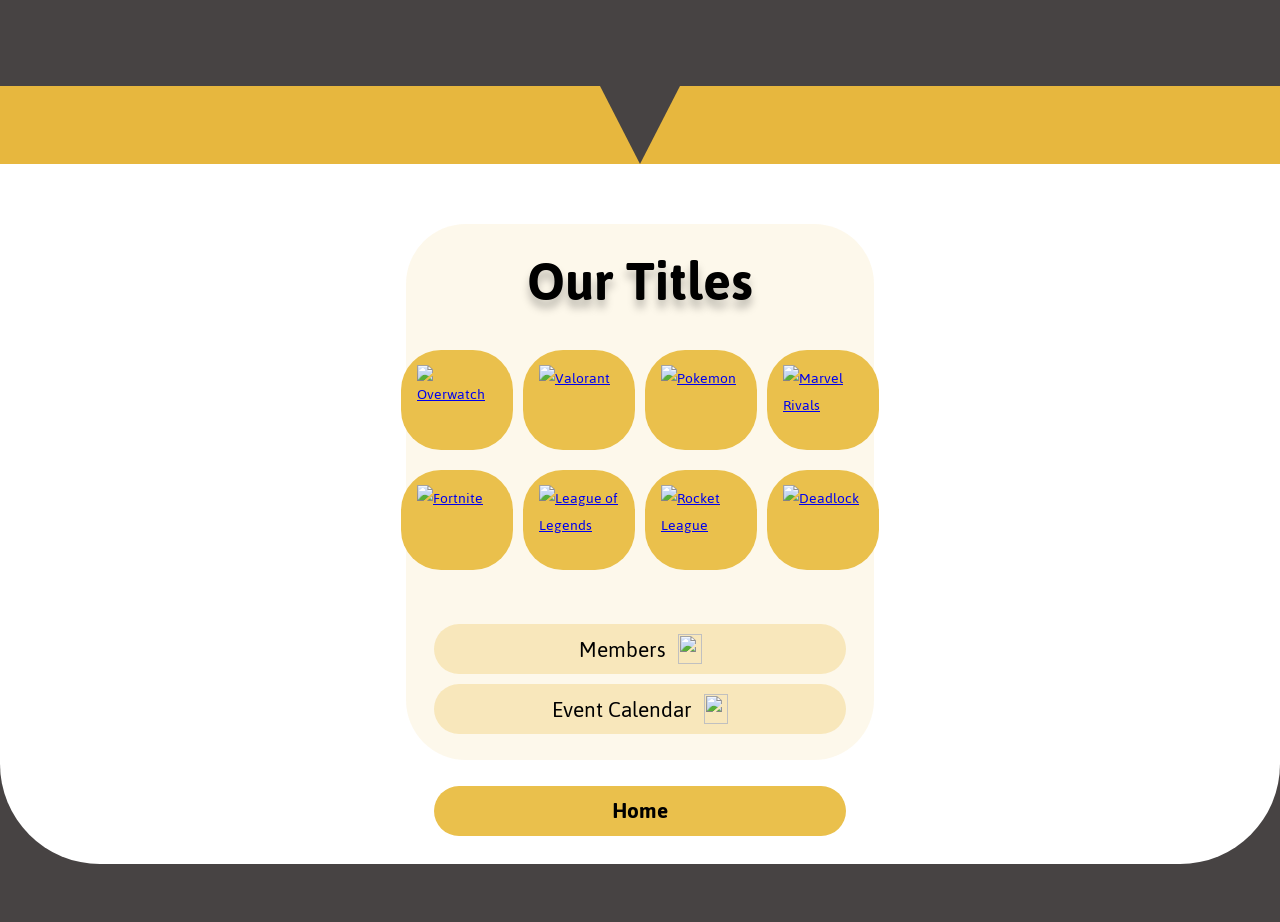
==== games.html @ 884207f9 "created games page" ====
<!DOCTYPE html>
<html lang="en">
<head>
  <meta charset="utf-8">
  <title>Games We Offer | UWM Esports</title>
  <link rel="preconnect" href="https://fonts.googleapis.com">
  <link rel="preconnect" href="https://fonts.gstatic.com" crossorigin>
  <link href="https://fonts.googleapis.com/css2?family=Jaldi:wght@400;700&display=swap" rel="stylesheet">
  <link rel="stylesheet" href="styles.css">
</head>
<body class="games-page">

  <!-- Gold band with the dark triangle -->
  <header class="band band-top">
    <div class="band-triangle"></div>
  </header>

  <main class="games-panel">

    <article class="games-box">
      <h1 class="games-heading">Our Titles</h1>

      <!-- Row 1 and row 2 of game tiles -->
      <ul class="games-grid">
        <li>
          <a class="game-tile" href="https://overwatch.blizzard.com">
            <img class="game-logo" src="images/overwatch.png" alt="Overwatch">
          </a>
        </li>
        <li>
          <a class="game-tile" href="https://playvalorant.com">
            <img class="game-logo" src="images/valorant.png" alt="Valorant">
          </a>
        </li>
        <li>
          <a class="game-tile" href="https://www.pokemon.com">
            <img class="game-logo" src="images/pokemon.png" alt="Pokemon">
          </a>
        </li>
        <li>
          <a class="game-tile" href="https://www.marvelrivals.com">
            <img class="game-logo" src="images/marvel-rivals.png" alt="Marvel Rivals">
          </a>
        </li>
        <li>
          <a class="game-tile" href="https://www.fortnite.com">
            <img class="game-logo" src="images/fortnite.png" alt="Fortnite">
          </a>
        </li>
        <li>
          <a class="game-tile" href="https://www.leagueoflegends.com">
            <img class="game-logo" src="images/league-of-legends.png" alt="League of Legends">
          </a>
        </li>
        <li>
          <a class="game-tile" href="https://www.rocketleague.com">
            <img class="game-logo" src="images/rocket-league.png" alt="Rocket League">
          </a>
        </li>
        <li>
          <a class="game-tile" href="https://www.playdeadlock.com">
            <img class="game-logo" src="images/deadlock.png" alt="Deadlock">
          </a>
        </li>
      </ul>

      <!-- Links to the other pages -->
      <ul class="games-links">
        <li>
          <a class="games-link" href="members.html">
            Members
            <img class="games-arrow" src="images/arrow.svg" alt="">
          </a>
        </li>
        <li>
          <a class="games-link" href="calendar.html">
            Event Calendar
            <img class="games-arrow" src="images/arrow.svg" alt="">
          </a>
        </li>
      </ul>
    </article>

    <a class="home-button" href="index.html">Home</a>

  </main>

</body>
</html>
---- styles.css ----
/* ---------- COLORS (from the Figma file) ---------- */
:root {
  --dusty-black: #474343;
  --gold: #E7B73E;
  --light-gold: #EAC04C;
  --white: #FFFFFF;
  --black: #000000;
}

/* ---------- PAGE ---------- */
body {
  margin: 0;
  font-family: "Jaldi", sans-serif;
  background-color: var(--white);
  color: var(--black);
}

/* ---------- HEADER ---------- */
.header {
  display: flex;
  flex-direction: column;
  align-items: center;
}

/* The wide photo across the top, with a gold line under it */
.banner-photo {
  width: 100%;
  height: 200px;
  object-fit: cover;
  border-bottom: 6px solid var(--light-gold);
}

.site-title {
  margin: 30px 0 0 0;
  padding-bottom: 10px;
  width: 600px;
  text-align: center;
  font-size: 72px;
  font-weight: 700;
  border-bottom: 6px solid var(--light-gold);
}

/* ---------- MAIN ---------- */
.main {
  display: flex;
  justify-content: center;
  padding: 30px 0;
}

.home {
  display: flex;
  flex-direction: column;
  align-items: center;
  width: 700px;
}

/* ---------- WELCOME ---------- */
.welcome {
  display: flex;
  flex-direction: column;
  align-items: center;
  margin-bottom: 40px;
}

/* The photo has a see-through gold tint in Figma.
   Add it to the image itself when you export it. */
.players-photo {
  width: 400px;
  height: 205px;
  object-fit: cover;
  margin-bottom: 20px;
}

.welcome-text {
  margin: 0;
  font-size: 24px;
  line-height: 30px;
  text-align: center;
}

/* ---------- MENU ---------- */
.menu {
  width: 100%;
  padding: 50px 0;
  background-color: var(--dusty-black);
  border-radius: 50px;
}

.menu-list {
  display: flex;
  flex-direction: column;
  align-items: center;
  gap: 20px;
  margin: 0;
  padding: 0;
  list-style: none;
}

.menu-button {
  display: block;
  width: 400px;
  padding: 10px 0;
  background-color: var(--gold);
  border-radius: 100px;
  color: var(--white);
  font-size: 24px;
  font-weight: 700;
  text-align: center;
  text-decoration: none;
  transition: transform 0.2s, background-color 0.2s;
}

/* Hover: the button turns white-gold, text turns dark, and it grows a little */
.menu-button:hover {
  background-color: var(--white);
  color: var(--dusty-black);
  transform: scale(1.05);
}

/* ---------- FOOTER ---------- */
.footer {
  display: flex;
  justify-content: center;
  align-items: flex-end;
  height: 80px;
  background-color: var(--gold);
}

/* A triangle made with borders: the two side borders are see-through,
   and the bottom border is the white triangle itself. */
.triangle {
  width: 0;
  height: 0;
  border-left: 45px solid transparent;
  border-right: 45px solid transparent;
  border-bottom: 70px solid var(--white);
}

/* ---------- ABOUT PAGE COLORS ---------- */
:root {
  --pale-gold: rgba(234, 192, 76, 0.3);
  --card-gold: rgba(231, 183, 62, 0.6);
}

/* ---------- ABOUT PAGE: BACKGROUND ---------- */
/* The About page sits on the dark color instead of white */
.about-page {
  background-color: var(--dusty-black);
}

/* ---------- ABOUT PAGE: GOLD BANDS ---------- */
/* A gold stripe with a dark triangle pointing down into it */
.band {
  display: flex;
  justify-content: center;
  align-items: flex-start;
  height: 78px;
  background-color: var(--gold);
}

/* The dark space above each band */
.band-top {
  margin-top: 86px;
}

.band-middle {
  margin-top: 98px;
}

/* A triangle made with borders: the two side borders are see-through,
   and the top border is the dark triangle itself. */
.band-triangle {
  width: 0;
  height: 0;
  border-left: 40px solid transparent;
  border-right: 40px solid transparent;
  border-top: 78px solid var(--dusty-black);
}

/* ---------- ABOUT PAGE: HEADINGS AND TEXT ---------- */
.about-heading {
  margin: 0 0 12px 0;
  font-size: 72px;
  font-weight: 700;
  line-height: 64px;
  text-align: center;
  text-shadow: 0 8px 8px rgba(0, 0, 0, 0.25);
}

.about-text {
  margin: 0;
  font-size: 24px;
  line-height: 24px;
  text-align: center;
}

/* ---------- ABOUT PAGE: WHITE MISSION PANEL ---------- */
.mission-panel {
  display: flex;
  flex-direction: column;
  align-items: center;
  padding: 24px 0 60px 0;
  background-color: var(--white);
  border-radius: 0 0 100px 100px;
}

.mission-section {
  width: 450px;
  margin-bottom: 40px;
}

/* The gold line runs across the page with the photo sitting on top of it */
.photo-row {
  display: flex;
  align-items: center;
  width: 494px;
}

.photo-line {
  flex: 1;
  height: 8px;
  background-color: var(--light-gold);
}

.photo {
  width: 208px;
  height: 138px;
  object-fit: cover;
}

/* ---------- ABOUT PAGE: CREAM PANEL WITH CARDS ---------- */
.about-panel {
  display: flex;
  justify-content: center;
  padding: 32px 0 82px 0;
  margin-bottom: 80px;
  background-color: var(--white);
}

.about-box {
  display: flex;
  flex-direction: column;
  align-items: center;
  gap: 20px;
  width: 492px;
  padding: 14px 0 82px 0;
  background-color: var(--pale-gold);
  border-radius: 40px;
}

.about-card {
  width: 468px;
  padding: 8px 18px 30px 18px;
  box-sizing: border-box;
  background-color: var(--card-gold);
  border-radius: 60px;
}

/* ---------- ABOUT PAGE: HOME BUTTON ---------- */
.home-button {
  display: block;
  width: 412px;
  margin-top: 26px;
  padding: 8px 0;
  background-color: var(--light-gold);
  border-radius: 100px;
  color: var(--black);
  font-size: 24px;
  font-weight: 700;
  line-height: 34px;
  text-align: center;
  text-decoration: none;
  transition: transform 0.2s, background-color 0.2s;
}

/* Same hover as the Home menu buttons */
.home-button:hover {
  background-color: var(--white);
  color: var(--dusty-black);
  transform: scale(1.05);
}



/* ---------- COLORS (from the Figma file) ---------- */
:root {
  --dusty-black: #474343;
  --gold: #E7B73E;
  --light-gold: #EAC04C;
  --white: #FFFFFF;
  --black: #000000;
}

/* ---------- PAGE ---------- */
body {
  margin: 0;
  font-family: "Jaldi", sans-serif;
  background-color: var(--white);
  color: var(--black);
}

/* ---------- HEADER ---------- */
.header {
  display: flex;
  flex-direction: column;
  align-items: center;
}

/* The wide photo across the top, with a gold line under it */
.banner-photo {
  width: 100%;
  height: 200px;
  object-fit: cover;
  border-bottom: 6px solid var(--light-gold);
}

.site-title {
  margin: 30px 0 0 0;
  padding-bottom: 10px;
  width: 600px;
  text-align: center;
  font-size: 72px;
  font-weight: 700;
  border-bottom: 6px solid var(--light-gold);
}

/* ---------- MAIN ---------- */
.main {
  display: flex;
  justify-content: center;
  padding: 30px 0;
}

.home {
  display: flex;
  flex-direction: column;
  align-items: center;
  width: 700px;
}

/* ---------- WELCOME ---------- */
.welcome {
  display: flex;
  flex-direction: column;
  align-items: center;
  margin-bottom: 40px;
}

/* The photo has a see-through gold tint in Figma.
   Add it to the image itself when you export it. */
.players-photo {
  width: 400px;
  height: 205px;
  object-fit: cover;
  margin-bottom: 20px;
}

.welcome-text {
  margin: 0;
  font-size: 24px;
  line-height: 30px;
  text-align: center;
}

/* ---------- MENU ---------- */
.menu {
  width: 100%;
  padding: 50px 0;
  background-color: var(--dusty-black);
  border-radius: 50px;
}

.menu-list {
  display: flex;
  flex-direction: column;
  align-items: center;
  gap: 20px;
  margin: 0;
  padding: 0;
  list-style: none;
}

.menu-button {
  display: block;
  width: 400px;
  padding: 10px 0;
  background-color: var(--gold);
  border-radius: 100px;
  color: var(--white);
  font-size: 24px;
  font-weight: 700;
  text-align: center;
  text-decoration: none;
  transition: transform 0.2s, background-color 0.2s;
}

/* Hover: the button turns white-gold, text turns dark, and it grows a little */
.menu-button:hover {
  background-color: var(--white);
  color: var(--dusty-black);
  transform: scale(1.05);
}

/* ---------- FOOTER ---------- */
.footer {
  display: flex;
  justify-content: center;
  align-items: flex-end;
  height: 80px;
  background-color: var(--gold);
}

/* A triangle made with borders: the two side borders are see-through,
   and the bottom border is the white triangle itself. */
.triangle {
  width: 0;
  height: 0;
  border-left: 45px solid transparent;
  border-right: 45px solid transparent;
  border-bottom: 70px solid var(--white);
}

/* ---------- ABOUT PAGE COLORS ---------- */
:root {
  --pale-gold: rgba(234, 192, 76, 0.3);
  --card-gold: rgba(231, 183, 62, 0.6);
}

/* ---------- ABOUT PAGE: BACKGROUND ---------- */
/* The About page sits on the dark color instead of white */
.about-page {
  background-color: var(--dusty-black);
}

/* ---------- ABOUT PAGE: GOLD BANDS ---------- */
/* A gold stripe with a dark triangle pointing down into it */
.band {
  display: flex;
  justify-content: center;
  align-items: flex-start;
  height: 78px;
  background-color: var(--gold);
}

/* The dark space above each band */
.band-top {
  margin-top: 86px;
}

.band-middle {
  margin-top: 98px;
}

/* A triangle made with borders: the two side borders are see-through,
   and the top border is the dark triangle itself. */
.band-triangle {
  width: 0;
  height: 0;
  border-left: 40px solid transparent;
  border-right: 40px solid transparent;
  border-top: 78px solid var(--dusty-black);
}

/* ---------- ABOUT PAGE: HEADINGS AND TEXT ---------- */
.about-heading {
  margin: 0 0 12px 0;
  font-size: 72px;
  font-weight: 700;
  line-height: 64px;
  text-align: center;
  text-shadow: 0 8px 8px rgba(0, 0, 0, 0.25);
}

.about-text {
  margin: 0;
  font-size: 24px;
  line-height: 24px;
  text-align: center;
}

/* ---------- ABOUT PAGE: WHITE MISSION PANEL ---------- */
.mission-panel {
  display: flex;
  flex-direction: column;
  align-items: center;
  padding: 24px 0 60px 0;
  background-color: var(--white);
  border-radius: 0 0 100px 100px;
}

.mission-section {
  width: 450px;
  margin-bottom: 40px;
}

/* The gold line runs across the page with the photo sitting on top of it */
.photo-row {
  display: flex;
  align-items: center;
  width: 494px;
}

.photo-line {
  flex: 1;
  height: 8px;
  background-color: var(--light-gold);
}

.photo {
  width: 208px;
  height: 138px;
  object-fit: cover;
}

/* ---------- ABOUT PAGE: CREAM PANEL WITH CARDS ---------- */
.about-panel {
  display: flex;
  justify-content: center;
  padding: 32px 0 82px 0;
  margin-bottom: 80px;
  background-color: var(--white);
}

.about-box {
  display: flex;
  flex-direction: column;
  align-items: center;
  gap: 20px;
  width: 492px;
  padding: 14px 0 82px 0;
  background-color: var(--pale-gold);
  border-radius: 40px;
}

.about-card {
  width: 468px;
  padding: 8px 18px 30px 18px;
  box-sizing: border-box;
  background-color: var(--card-gold);
  border-radius: 60px;
}

/* ---------- ABOUT PAGE: HOME BUTTON ---------- */
.home-button {
  display: block;
  width: 412px;
  margin-top: 26px;
  padding: 8px 0;
  background-color: var(--light-gold);
  border-radius: 100px;
  color: var(--black);
  font-size: 24px;
  font-weight: 700;
  line-height: 34px;
  text-align: center;
  text-decoration: none;
  transition: transform 0.2s, background-color 0.2s;
}

/* Same hover as the Home menu buttons */
.home-button:hover {
  background-color: var(--white);
  color: var(--dusty-black);
  transform: scale(1.05);
}

/* ============================================================
   GAMES PAGE (Figma frame "Games we Offer")
   The Figma frame was drawn at half size, so every number from
   Figma was doubled to match the Home and About pages.
   The gold band at the top reuses .band, .band-top and
   .band-triangle from the About page section above.
   ============================================================ */

/* ---------- GAMES PAGE: COLORS ---------- */
:root {
  --bright-gold: #FFBE0A;
  --cream-gold: rgba(231, 183, 62, 0.1);
}

/* ---------- GAMES PAGE: BACKGROUND ---------- */
.games-page {
  background-color: var(--dusty-black);
}

/* ---------- GAMES PAGE: WHITE PANEL ---------- */
/* Sits right under the gold band, with rounded bottom corners */
.games-panel {
  display: flex;
  flex-direction: column;
  align-items: center;
  padding: 60px 0 28px 0;
  margin-bottom: 58px;
  background-color: var(--white);
  border-radius: 0 0 100px 100px;
}

/* ---------- GAMES PAGE: CREAM BOX ---------- */
.games-box {
  display: flex;
  flex-direction: column;
  align-items: center;
  width: 468px;
  padding: 18px 0 26px 0;
  background-color: var(--cream-gold);
  border-radius: 60px;
}

.games-heading {
  margin: 0 0 28px 0;
  font-size: 60px;
  font-weight: 700;
  line-height: 80px;
  text-align: center;
  text-shadow: 0 8px 8px rgba(0, 0, 0, 0.25);
}

/* ---------- GAMES PAGE: GAME TILES ---------- */
/* Two rows of four. The row is a little wider than the box, like in Figma. */
.games-grid {
  display: flex;
  flex-wrap: wrap;
  gap: 20px 10px;
  width: 478px;
  margin: 0 0 54px 0;
  padding: 0;
  list-style: none;
}

.game-tile {
  display: flex;
  justify-content: center;
  align-items: center;
  width: 112px;
  height: 100px;
  background-color: var(--light-gold);
  border-radius: 40px;
  transition: transform 0.2s, background-color 0.2s;
}

/* Hover: the tile turns bright gold and grows a little */
.game-tile:hover {
  background-color: var(--bright-gold);
  transform: scale(1.05);
}

/* "contain" keeps each logo from being stretched */
.game-logo {
  width: 80px;
  height: 70px;
  object-fit: contain;
}

/* ---------- GAMES PAGE: MEMBERS / EVENT CALENDAR LINKS ---------- */
.games-links {
  display: flex;
  flex-direction: column;
  gap: 10px;
  margin: 0;
  padding: 0;
  list-style: none;
}

.games-link {
  display: flex;
  justify-content: center;
  align-items: center;
  gap: 12px;
  width: 412px;
  height: 50px;
  background-color: var(--pale-gold);
  border-radius: 100px;
  color: var(--black);
  font-size: 24px;
  text-decoration: none;
  transition: transform 0.2s, background-color 0.2s;
}

/* Same hover as the Home menu buttons */
.games-link:hover {
  background-color: var(--white);
  transform: scale(1.05);
}

.games-arrow {
  width: 24px;
  height: 30px;
}
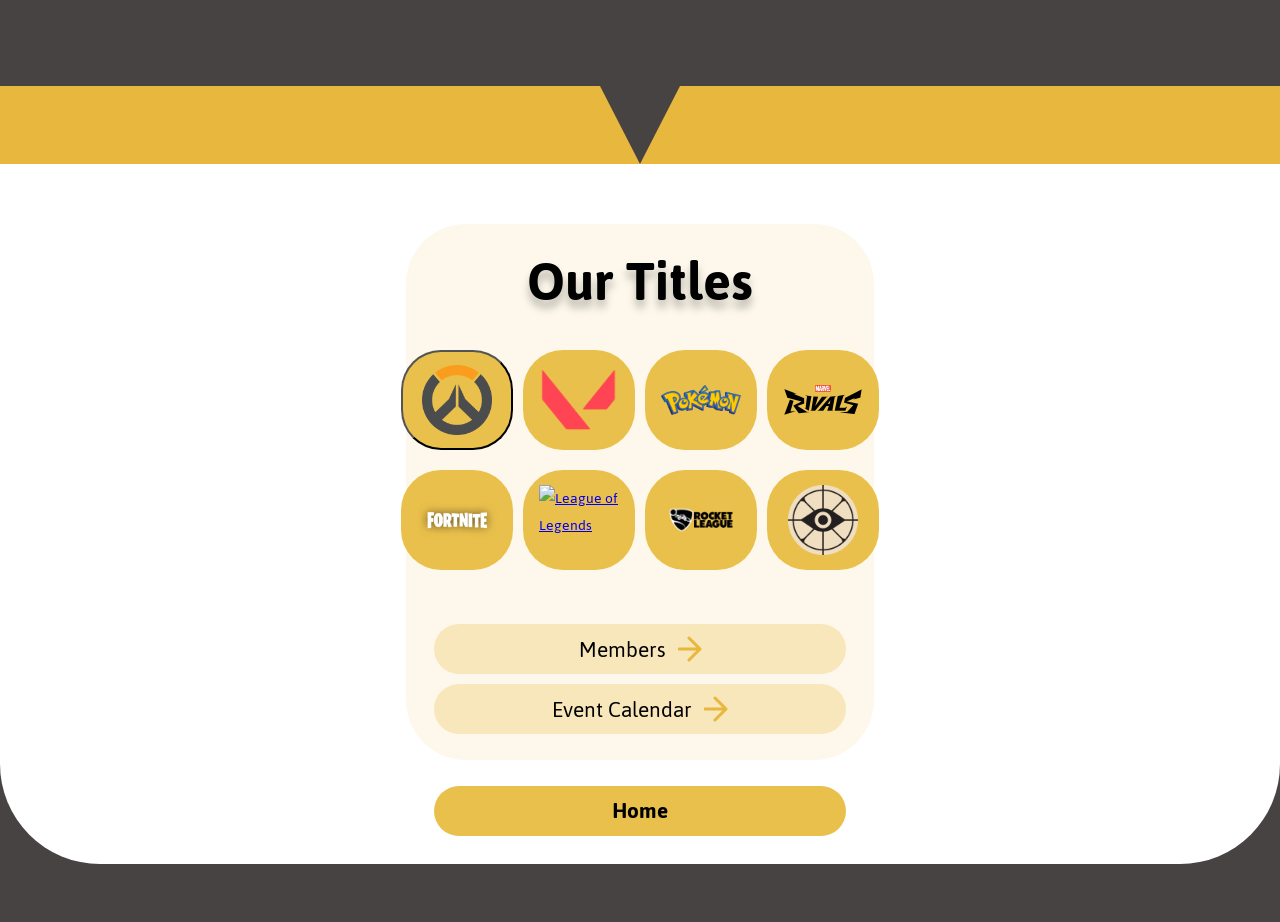
==== commit be164727: "updates" ====
--- a/games.html
+++ b/games.html
@@ -22,11 +22,12 @@
 
       <!-- Row 1 and row 2 of game tiles -->
       <ul class="games-grid">
-        <li>
-          <a class="game-tile" href="https://overwatch.blizzard.com">
+        
+      <li>
+          <button class="game-tile game-button" popovertarget="overwatch-popout">
             <img class="game-logo" src="images/overwatch.png" alt="Overwatch">
-          </a>
-        </li>
+          </button>
+      </li>
         <li>
           <a class="game-tile" href="https://playvalorant.com">
             <img class="game-logo" src="images/valorant.png" alt="Valorant">
--- a/styles.css
+++ b/styles.css
@@ -685,4 +685,1576 @@
 .games-arrow {
   width: 24px;
   height: 30px;
-}+}
+
+/* ============================================================
+   CONTACT PAGE (Figma frame "Contact Us")
+   The Figma frame was drawn at half size, so every number from
+   Figma was doubled. The gold band at the top reuses .band,
+   .band-top and .band-triangle, and the Home button reuses
+   .home-button from the About page section.
+   ============================================================ */
+
+/* ---------- CONTACT PAGE: COLORS ---------- */
+:root {
+  --pale-line: #F1D898;
+}
+
+/* ---------- CONTACT PAGE: BACKGROUND ---------- */
+.contact-page {
+  background-color: var(--dusty-black);
+}
+
+/* ---------- CONTACT PAGE: WHITE PANEL ---------- */
+.contact-panel {
+  display: flex;
+  flex-direction: column;
+  align-items: center;
+  padding: 54px 0 82px 0;
+  background-color: var(--white);
+  border-radius: 0 0 100px 100px;
+}
+
+.contact-heading {
+  margin: 0 0 42px 0;
+  font-size: 60px;
+  font-weight: 700;
+  line-height: 80px;
+  text-align: center;
+  text-shadow: 0 8px 8px rgba(0, 0, 0, 0.25);
+}
+
+/* ---------- CONTACT PAGE: GOLD CARDS ---------- */
+.contact-card {
+  display: flex;
+  flex-direction: column;
+  align-items: center;
+  width: 492px;
+  margin-bottom: 28px;
+  background-color: var(--light-gold);
+  border-radius: 40px;
+}
+
+.streaming-card {
+  padding: 10px 0 14px 0;
+}
+
+.lounge-card {
+  padding: 16px 0;
+}
+
+/* ---------- CONTACT PAGE: STREAMING CARD ---------- */
+.card-title {
+  align-self: flex-start;
+  margin: 8px 0 0 48px;
+  font-size: 24px;
+  font-weight: 700;
+  line-height: 36px;
+}
+
+/* The pale gold stripe under the card title */
+.card-line {
+  width: 446px;
+  height: 20px;
+  margin: 14px 0 18px 0;
+  border: none;
+  background-color: var(--pale-line);
+}
+
+.card-box {
+  display: flex;
+  flex-direction: column;
+  justify-content: center;
+  align-items: center;
+  box-sizing: border-box;
+  width: 454px;
+  height: 182px;
+  padding: 0 33px;
+  background-color: var(--white);
+  border-radius: 40px;
+}
+
+.card-bold {
+  margin: 0 0 10px 0;
+  font-size: 24px;
+  font-weight: 700;
+  line-height: 28px;
+  text-align: center;
+}
+
+.card-small {
+  margin: 0;
+  font-size: 16px;
+  line-height: 20px;
+  text-align: center;
+}
+
+/* ---------- CONTACT PAGE: LOUNGE CARD ---------- */
+.lounge-box {
+  box-sizing: border-box;
+  width: 454px;
+  padding: 12px 10px 34px 24px;
+  background-color: var(--white);
+  border-radius: 40px;
+}
+
+.lounge-info {
+  display: flex;
+  justify-content: space-between;
+}
+
+.lounge-title {
+  margin: 0 0 6px 0;
+  font-size: 24px;
+  font-weight: 700;
+  line-height: 40px;
+}
+
+/* address is italic by default, so turn that off */
+.lounge-address {
+  font-style: normal;
+}
+
+.lounge-detail {
+  margin: 0 0 10px 0;
+  font-size: 16px;
+  line-height: 24px;
+}
+
+/* The two stars sit in the bottom right corner, tilted */
+.stars {
+  display: flex;
+  align-items: flex-end;
+  align-self: flex-end;
+}
+
+.star-big {
+  width: 110px;
+  height: 104px;
+  transform: rotate(17deg);
+}
+
+.star-small {
+  width: 60px;
+  height: 62px;
+  transform: rotate(-20deg);
+}
+
+.lounge-line {
+  width: 428px;
+  height: 20px;
+  margin: 20px 0 18px 0;
+  border: none;
+  background-color: var(--pale-line);
+}
+
+/* ---------- CONTACT PAGE: DIRECTOR ---------- */
+.director {
+  display: flex;
+  align-items: flex-start;
+  gap: 12px;
+}
+
+.director-text {
+  width: 224px;
+}
+
+.director-name {
+  margin: 8px 0 0 0;
+  font-size: 24px;
+  font-weight: 700;
+  line-height: 28px;
+}
+
+.director-contact {
+  margin: 0 0 16px 0;
+  font-size: 16px;
+  line-height: 20px;
+}
+
+.director-bio {
+  width: 202px;
+  margin: 0 0 0 10px;
+  font-size: 16px;
+  line-height: 20px;
+  text-align: center;
+}
+
+/* The gold border makes the photo look like it has a gold frame */
+.director-photo {
+  flex: none;
+  width: 142px;
+  height: 166px;
+  border: 9px solid var(--light-gold);
+  border-radius: 60px;
+  object-fit: cover;
+}
+
+/* ---------- CONTACT PAGE: BOTTOM BAND ---------- */
+.band-bottom {
+  margin-bottom: 40px;
+}
+
+/* ---------- COLORS (from the Figma file) ---------- */
+:root {
+  --dusty-black: #474343;
+  --gold: #E7B73E;
+  --light-gold: #EAC04C;
+  --white: #FFFFFF;
+  --black: #000000;
+}
+
+/* ---------- PAGE ---------- */
+body {
+  margin: 0;
+  font-family: "Jaldi", sans-serif;
+  background-color: var(--white);
+  color: var(--black);
+}
+
+/* ---------- HEADER ---------- */
+.header {
+  display: flex;
+  flex-direction: column;
+  align-items: center;
+}
+
+/* The wide photo across the top, with a gold line under it */
+.banner-photo {
+  width: 100%;
+  height: 200px;
+  object-fit: cover;
+  border-bottom: 6px solid var(--light-gold);
+}
+
+.site-title {
+  margin: 30px 0 0 0;
+  padding-bottom: 10px;
+  width: 600px;
+  text-align: center;
+  font-size: 72px;
+  font-weight: 700;
+  border-bottom: 6px solid var(--light-gold);
+}
+
+/* ---------- MAIN ---------- */
+.main {
+  display: flex;
+  justify-content: center;
+  padding: 30px 0;
+}
+
+.home {
+  display: flex;
+  flex-direction: column;
+  align-items: center;
+  width: 700px;
+}
+
+/* ---------- WELCOME ---------- */
+.welcome {
+  display: flex;
+  flex-direction: column;
+  align-items: center;
+  margin-bottom: 40px;
+}
+
+/* The photo has a see-through gold tint in Figma.
+   Add it to the image itself when you export it. */
+.players-photo {
+  width: 400px;
+  height: 205px;
+  object-fit: cover;
+  margin-bottom: 20px;
+}
+
+.welcome-text {
+  margin: 0;
+  font-size: 24px;
+  line-height: 30px;
+  text-align: center;
+}
+
+/* ---------- MENU ---------- */
+.menu {
+  width: 100%;
+  padding: 50px 0;
+  background-color: var(--dusty-black);
+  border-radius: 50px;
+}
+
+.menu-list {
+  display: flex;
+  flex-direction: column;
+  align-items: center;
+  gap: 20px;
+  margin: 0;
+  padding: 0;
+  list-style: none;
+}
+
+.menu-button {
+  display: block;
+  width: 400px;
+  padding: 10px 0;
+  background-color: var(--gold);
+  border-radius: 100px;
+  color: var(--white);
+  font-size: 24px;
+  font-weight: 700;
+  text-align: center;
+  text-decoration: none;
+  transition: transform 0.2s, background-color 0.2s;
+}
+
+/* Hover: the button turns white-gold, text turns dark, and it grows a little */
+.menu-button:hover {
+  background-color: var(--white);
+  color: var(--dusty-black);
+  transform: scale(1.05);
+}
+
+/* ---------- FOOTER ---------- */
+.footer {
+  display: flex;
+  justify-content: center;
+  align-items: flex-end;
+  height: 80px;
+  background-color: var(--gold);
+}
+
+/* A triangle made with borders: the two side borders are see-through,
+   and the bottom border is the white triangle itself. */
+.triangle {
+  width: 0;
+  height: 0;
+  border-left: 45px solid transparent;
+  border-right: 45px solid transparent;
+  border-bottom: 70px solid var(--white);
+}
+
+/* ---------- ABOUT PAGE COLORS ---------- */
+:root {
+  --pale-gold: rgba(234, 192, 76, 0.3);
+  --card-gold: rgba(231, 183, 62, 0.6);
+}
+
+/* ---------- ABOUT PAGE: BACKGROUND ---------- */
+/* The About page sits on the dark color instead of white */
+.about-page {
+  background-color: var(--dusty-black);
+}
+
+/* ---------- ABOUT PAGE: GOLD BANDS ---------- */
+/* A gold stripe with a dark triangle pointing down into it */
+.band {
+  display: flex;
+  justify-content: center;
+  align-items: flex-start;
+  height: 78px;
+  background-color: var(--gold);
+}
+
+/* The dark space above each band */
+.band-top {
+  margin-top: 86px;
+}
+
+.band-middle {
+  margin-top: 98px;
+}
+
+/* A triangle made with borders: the two side borders are see-through,
+   and the top border is the dark triangle itself. */
+.band-triangle {
+  width: 0;
+  height: 0;
+  border-left: 40px solid transparent;
+  border-right: 40px solid transparent;
+  border-top: 78px solid var(--dusty-black);
+}
+
+/* ---------- ABOUT PAGE: HEADINGS AND TEXT ---------- */
+.about-heading {
+  margin: 0 0 12px 0;
+  font-size: 72px;
+  font-weight: 700;
+  line-height: 64px;
+  text-align: center;
+  text-shadow: 0 8px 8px rgba(0, 0, 0, 0.25);
+}
+
+.about-text {
+  margin: 0;
+  font-size: 24px;
+  line-height: 24px;
+  text-align: center;
+}
+
+/* ---------- ABOUT PAGE: WHITE MISSION PANEL ---------- */
+.mission-panel {
+  display: flex;
+  flex-direction: column;
+  align-items: center;
+  padding: 24px 0 60px 0;
+  background-color: var(--white);
+  border-radius: 0 0 100px 100px;
+}
+
+.mission-section {
+  width: 450px;
+  margin-bottom: 40px;
+}
+
+/* The gold line runs across the page with the photo sitting on top of it */
+.photo-row {
+  display: flex;
+  align-items: center;
+  width: 494px;
+}
+
+.photo-line {
+  flex: 1;
+  height: 8px;
+  background-color: var(--light-gold);
+}
+
+.photo {
+  width: 208px;
+  height: 138px;
+  object-fit: cover;
+}
+
+/* ---------- ABOUT PAGE: CREAM PANEL WITH CARDS ---------- */
+.about-panel {
+  display: flex;
+  justify-content: center;
+  padding: 32px 0 82px 0;
+  margin-bottom: 80px;
+  background-color: var(--white);
+}
+
+.about-box {
+  display: flex;
+  flex-direction: column;
+  align-items: center;
+  gap: 20px;
+  width: 492px;
+  padding: 14px 0 82px 0;
+  background-color: var(--pale-gold);
+  border-radius: 40px;
+}
+
+.about-card {
+  width: 468px;
+  padding: 8px 18px 30px 18px;
+  box-sizing: border-box;
+  background-color: var(--card-gold);
+  border-radius: 60px;
+}
+
+/* ---------- ABOUT PAGE: HOME BUTTON ---------- */
+.home-button {
+  display: block;
+  width: 412px;
+  margin-top: 26px;
+  padding: 8px 0;
+  background-color: var(--light-gold);
+  border-radius: 100px;
+  color: var(--black);
+  font-size: 24px;
+  font-weight: 700;
+  line-height: 34px;
+  text-align: center;
+  text-decoration: none;
+  transition: transform 0.2s, background-color 0.2s;
+}
+
+/* Same hover as the Home menu buttons */
+.home-button:hover {
+  background-color: var(--white);
+  color: var(--dusty-black);
+  transform: scale(1.05);
+}
+
+
+
+/* ---------- COLORS (from the Figma file) ---------- */
+:root {
+  --dusty-black: #474343;
+  --gold: #E7B73E;
+  --light-gold: #EAC04C;
+  --white: #FFFFFF;
+  --black: #000000;
+}
+
+/* ---------- PAGE ---------- */
+body {
+  margin: 0;
+  font-family: "Jaldi", sans-serif;
+  background-color: var(--white);
+  color: var(--black);
+}
+
+/* ---------- HEADER ---------- */
+.header {
+  display: flex;
+  flex-direction: column;
+  align-items: center;
+}
+
+/* The wide photo across the top, with a gold line under it */
+.banner-photo {
+  width: 100%;
+  height: 200px;
+  object-fit: cover;
+  border-bottom: 6px solid var(--light-gold);
+}
+
+.site-title {
+  margin: 30px 0 0 0;
+  padding-bottom: 10px;
+  width: 600px;
+  text-align: center;
+  font-size: 72px;
+  font-weight: 700;
+  border-bottom: 6px solid var(--light-gold);
+}
+
+/* ---------- MAIN ---------- */
+.main {
+  display: flex;
+  justify-content: center;
+  padding: 30px 0;
+}
+
+.home {
+  display: flex;
+  flex-direction: column;
+  align-items: center;
+  width: 700px;
+}
+
+/* ---------- WELCOME ---------- */
+.welcome {
+  display: flex;
+  flex-direction: column;
+  align-items: center;
+  margin-bottom: 40px;
+}
+
+/* The photo has a see-through gold tint in Figma.
+   Add it to the image itself when you export it. */
+.players-photo {
+  width: 400px;
+  height: 205px;
+  object-fit: cover;
+  margin-bottom: 20px;
+}
+
+.welcome-text {
+  margin: 0;
+  font-size: 24px;
+  line-height: 30px;
+  text-align: center;
+}
+
+/* ---------- MENU ---------- */
+.menu {
+  width: 100%;
+  padding: 50px 0;
+  background-color: var(--dusty-black);
+  border-radius: 50px;
+}
+
+.menu-list {
+  display: flex;
+  flex-direction: column;
+  align-items: center;
+  gap: 20px;
+  margin: 0;
+  padding: 0;
+  list-style: none;
+}
+
+.menu-button {
+  display: block;
+  width: 400px;
+  padding: 10px 0;
+  background-color: var(--gold);
+  border-radius: 100px;
+  color: var(--white);
+  font-size: 24px;
+  font-weight: 700;
+  text-align: center;
+  text-decoration: none;
+  transition: transform 0.2s, background-color 0.2s;
+}
+
+/* Hover: the button turns white-gold, text turns dark, and it grows a little */
+.menu-button:hover {
+  background-color: var(--white);
+  color: var(--dusty-black);
+  transform: scale(1.05);
+}
+
+/* ---------- FOOTER ---------- */
+.footer {
+  display: flex;
+  justify-content: center;
+  align-items: flex-end;
+  height: 80px;
+  background-color: var(--gold);
+}
+
+/* A triangle made with borders: the two side borders are see-through,
+   and the bottom border is the white triangle itself. */
+.triangle {
+  width: 0;
+  height: 0;
+  border-left: 45px solid transparent;
+  border-right: 45px solid transparent;
+  border-bottom: 70px solid var(--white);
+}
+
+/* ---------- ABOUT PAGE COLORS ---------- */
+:root {
+  --pale-gold: rgba(234, 192, 76, 0.3);
+  --card-gold: rgba(231, 183, 62, 0.6);
+}
+
+/* ---------- ABOUT PAGE: BACKGROUND ---------- */
+/* The About page sits on the dark color instead of white */
+.about-page {
+  background-color: var(--dusty-black);
+}
+
+/* ---------- ABOUT PAGE: GOLD BANDS ---------- */
+/* A gold stripe with a dark triangle pointing down into it */
+.band {
+  display: flex;
+  justify-content: center;
+  align-items: flex-start;
+  height: 78px;
+  background-color: var(--gold);
+}
+
+/* The dark space above each band */
+.band-top {
+  margin-top: 86px;
+}
+
+.band-middle {
+  margin-top: 98px;
+}
+
+/* A triangle made with borders: the two side borders are see-through,
+   and the top border is the dark triangle itself. */
+.band-triangle {
+  width: 0;
+  height: 0;
+  border-left: 40px solid transparent;
+  border-right: 40px solid transparent;
+  border-top: 78px solid var(--dusty-black);
+}
+
+/* ---------- ABOUT PAGE: HEADINGS AND TEXT ---------- */
+.about-heading {
+  margin: 0 0 12px 0;
+  font-size: 72px;
+  font-weight: 700;
+  line-height: 64px;
+  text-align: center;
+  text-shadow: 0 8px 8px rgba(0, 0, 0, 0.25);
+}
+
+.about-text {
+  margin: 0;
+  font-size: 24px;
+  line-height: 24px;
+  text-align: center;
+}
+
+/* ---------- ABOUT PAGE: WHITE MISSION PANEL ---------- */
+.mission-panel {
+  display: flex;
+  flex-direction: column;
+  align-items: center;
+  padding: 24px 0 60px 0;
+  background-color: var(--white);
+  border-radius: 0 0 100px 100px;
+}
+
+.mission-section {
+  width: 450px;
+  margin-bottom: 40px;
+}
+
+/* The gold line runs across the page with the photo sitting on top of it */
+.photo-row {
+  display: flex;
+  align-items: center;
+  width: 494px;
+}
+
+.photo-line {
+  flex: 1;
+  height: 8px;
+  background-color: var(--light-gold);
+}
+
+.photo {
+  width: 208px;
+  height: 138px;
+  object-fit: cover;
+}
+
+/* ---------- ABOUT PAGE: CREAM PANEL WITH CARDS ---------- */
+.about-panel {
+  display: flex;
+  justify-content: center;
+  padding: 32px 0 82px 0;
+  margin-bottom: 80px;
+  background-color: var(--white);
+}
+
+.about-box {
+  display: flex;
+  flex-direction: column;
+  align-items: center;
+  gap: 20px;
+  width: 492px;
+  padding: 14px 0 82px 0;
+  background-color: var(--pale-gold);
+  border-radius: 40px;
+}
+
+.about-card {
+  width: 468px;
+  padding: 8px 18px 30px 18px;
+  box-sizing: border-box;
+  background-color: var(--card-gold);
+  border-radius: 60px;
+}
+
+/* ---------- ABOUT PAGE: HOME BUTTON ---------- */
+.home-button {
+  display: block;
+  width: 412px;
+  margin-top: 26px;
+  padding: 8px 0;
+  background-color: var(--light-gold);
+  border-radius: 100px;
+  color: var(--black);
+  font-size: 24px;
+  font-weight: 700;
+  line-height: 34px;
+  text-align: center;
+  text-decoration: none;
+  transition: transform 0.2s, background-color 0.2s;
+}
+
+/* Same hover as the Home menu buttons */
+.home-button:hover {
+  background-color: var(--white);
+  color: var(--dusty-black);
+  transform: scale(1.05);
+}
+
+/* ============================================================
+   GAMES PAGE (Figma frame "Games we Offer")
+   The Figma frame was drawn at half size, so every number from
+   Figma was doubled to match the Home and About pages.
+   The gold band at the top reuses .band, .band-top and
+   .band-triangle from the About page section above.
+   ============================================================ */
+
+/* ---------- GAMES PAGE: COLORS ---------- */
+:root {
+  --bright-gold: #FFBE0A;
+  --cream-gold: rgba(231, 183, 62, 0.1);
+}
+
+/* ---------- GAMES PAGE: BACKGROUND ---------- */
+.games-page {
+  background-color: var(--dusty-black);
+}
+
+/* ---------- GAMES PAGE: WHITE PANEL ---------- */
+/* Sits right under the gold band, with rounded bottom corners */
+.games-panel {
+  display: flex;
+  flex-direction: column;
+  align-items: center;
+  padding: 60px 0 28px 0;
+  margin-bottom: 58px;
+  background-color: var(--white);
+  border-radius: 0 0 100px 100px;
+}
+
+/* ---------- GAMES PAGE: CREAM BOX ---------- */
+.games-box {
+  display: flex;
+  flex-direction: column;
+  align-items: center;
+  width: 468px;
+  padding: 18px 0 26px 0;
+  background-color: var(--cream-gold);
+  border-radius: 60px;
+}
+
+.games-heading {
+  margin: 0 0 28px 0;
+  font-size: 60px;
+  font-weight: 700;
+  line-height: 80px;
+  text-align: center;
+  text-shadow: 0 8px 8px rgba(0, 0, 0, 0.25);
+}
+
+/* ---------- GAMES PAGE: GAME TILES ---------- */
+/* Two rows of four. The row is a little wider than the box, like in Figma. */
+.games-grid {
+  display: flex;
+  flex-wrap: wrap;
+  gap: 20px 10px;
+  width: 478px;
+  margin: 0 0 54px 0;
+  padding: 0;
+  list-style: none;
+}
+
+.game-tile {
+  display: flex;
+  justify-content: center;
+  align-items: center;
+  width: 112px;
+  height: 100px;
+  background-color: var(--light-gold);
+  border-radius: 40px;
+  transition: transform 0.2s, background-color 0.2s;
+}
+
+/* Hover: the tile turns bright gold and grows a little */
+.game-tile:hover {
+  background-color: var(--bright-gold);
+  transform: scale(1.05);
+}
+
+/* "contain" keeps each logo from being stretched */
+.game-logo {
+  width: 80px;
+  height: 70px;
+  object-fit: contain;
+}
+
+/* ---------- GAMES PAGE: MEMBERS / EVENT CALENDAR LINKS ---------- */
+.games-links {
+  display: flex;
+  flex-direction: column;
+  gap: 10px;
+  margin: 0;
+  padding: 0;
+  list-style: none;
+}
+
+.games-link {
+  display: flex;
+  justify-content: center;
+  align-items: center;
+  gap: 12px;
+  width: 412px;
+  height: 50px;
+  background-color: var(--pale-gold);
+  border-radius: 100px;
+  color: var(--black);
+  font-size: 24px;
+  text-decoration: none;
+  transition: transform 0.2s, background-color 0.2s;
+}
+
+/* Same hover as the Home menu buttons */
+.games-link:hover {
+  background-color: var(--white);
+  transform: scale(1.05);
+}
+
+.games-arrow {
+  width: 24px;
+  height: 30px;
+}
+
+/* ============================================================
+   EVENT CALENDAR PAGE (Figma frames "EventCalendar" and
+   "EventCalendarPopout")
+   The Figma frames were drawn at half size, so every number from
+   Figma was doubled to match the other pages.
+   The gold band at the top reuses .band, .band-top and
+   .band-triangle. The Home button reuses .home-button.
+   ============================================================ */
+
+/* ---------- CALENDAR PAGE: BACKGROUND ---------- */
+.calendar-page {
+  background-color: var(--dusty-black);
+}
+
+/* ---------- CALENDAR PAGE: WHITE PANEL ---------- */
+/* Sits right under the gold band, with rounded bottom corners */
+.calendar-panel {
+  display: flex;
+  flex-direction: column;
+  align-items: center;
+  padding: 122px 0 34px 0;
+  margin-bottom: 58px;
+  background-color: var(--white);
+  border-radius: 0 0 100px 100px;
+}
+
+/* The thin gold line above the calendar box */
+.calendar-line {
+  width: 364px;
+  height: 6px;
+  margin-bottom: 44px;
+  background-color: var(--light-gold);
+}
+
+/* ---------- CALENDAR PAGE: GOLD BOX ---------- */
+.calendar-box {
+  display: flex;
+  flex-direction: column;
+  align-items: center;
+  width: 468px;
+  padding: 10px 0 40px 0;
+  background-color: var(--card-gold);
+  border-radius: 60px;
+}
+
+.calendar-heading {
+  margin: 0 0 6px 0;
+  font-size: 60px;
+  font-weight: 700;
+  line-height: 80px;
+  text-align: center;
+}
+
+/* ---------- CALENDAR PAGE: THE CALENDAR ---------- */
+.calendar {
+  width: 372px;
+  background-color: var(--white);
+}
+
+/* Row with the two arrow buttons and the month name */
+.calendar-top {
+  display: flex;
+  justify-content: space-between;
+  align-items: center;
+  padding: 4px 26px;
+}
+
+.calendar-month {
+  margin: 0;
+  font-size: 24px;
+  font-weight: 700;
+}
+
+.calendar-arrow {
+  width: 70px;
+  height: 40px;
+  padding: 0;
+  border: none;
+  background-color: var(--light-gold);
+  border-radius: 100px;
+  color: var(--black);
+  font-family: "Jaldi", sans-serif;
+  font-size: 28px;
+  font-weight: 700;
+  cursor: pointer;
+  transition: transform 0.2s, background-color 0.2s;
+}
+
+.calendar-arrow:hover {
+  background-color: var(--bright-gold);
+  transform: scale(1.05);
+}
+
+/* The grid of days. "fixed" makes all 7 columns the same width. */
+.calendar-table {
+  width: 100%;
+  border-collapse: collapse;
+  table-layout: fixed;
+}
+
+.calendar-weekday {
+  padding: 4px 0;
+  border: 1px solid var(--dusty-black);
+  font-size: 12px;
+  font-weight: 400;
+  text-align: center;
+}
+
+.calendar-day {
+  height: 44px;
+  padding: 0;
+  border: 1px solid var(--dusty-black);
+  font-size: 16px;
+  text-align: center;
+  vertical-align: middle;
+}
+
+/* ---------- CALENDAR PAGE: DAYS WITH AN EVENT ---------- */
+/* The gold pill button that opens the pop-out */
+.event-day {
+  width: 40px;
+  height: 32px;
+  padding: 0;
+  border: none;
+  background-color: var(--light-gold);
+  border-radius: 100px;
+  color: var(--black);
+  font-family: "Jaldi", sans-serif;
+  font-size: 16px;
+  font-weight: 700;
+  cursor: pointer;
+  transition: transform 0.2s, background-color 0.2s;
+}
+
+.event-day:hover {
+  background-color: var(--bright-gold);
+  transform: scale(1.05);
+}
+
+/* ---------- CALENDAR PAGE: POP-OUT ---------- */
+/* The browser centers a popover on the screen for us */
+.event-popup {
+  box-sizing: border-box;
+  width: 492px;
+  padding: 14px 16px 16px 16px;
+  border: none;
+  background-color: var(--white);
+  border-radius: 50px;
+  color: var(--black);
+  font-family: "Jaldi", sans-serif;
+}
+
+.popup-date {
+  margin: 0 0 12px 14px;
+  font-size: 24px;
+  font-weight: 700;
+  line-height: 30px;
+}
+
+.popup-box {
+  padding: 24px 20px 30px 20px;
+  background-color: var(--pale-gold);
+  border-radius: 40px;
+}
+
+/* The gold line on the left is a border on each event */
+.popup-event {
+  padding-left: 14px;
+  border-left: 6px solid var(--light-gold);
+}
+
+.popup-title {
+  margin: 0;
+  font-size: 20px;
+  font-weight: 400;
+  line-height: 24px;
+}
+
+.popup-details {
+  margin: 0;
+  font-size: 20px;
+  line-height: 24px;
+}
+
+.popup-note {
+  margin: 8px 0 0 32px;
+  font-size: 16px;
+  font-weight: 700;
+  line-height: 24px;
+}
+
+/* ---------- COLORS (from the Figma file) ---------- */
+:root {
+  --dusty-black: #474343;
+  --gold: #E7B73E;
+  --light-gold: #EAC04C;
+  --white: #FFFFFF;
+  --black: #000000;
+}
+
+/* ---------- PAGE ---------- */
+body {
+  margin: 0;
+  font-family: "Jaldi", sans-serif;
+  background-color: var(--white);
+  color: var(--black);
+}
+
+/* ---------- HEADER ---------- */
+.header {
+  display: flex;
+  flex-direction: column;
+  align-items: center;
+}
+
+/* The wide photo across the top, with a gold line under it */
+.banner-photo {
+  width: 100%;
+  height: 200px;
+  object-fit: cover;
+  border-bottom: 6px solid var(--light-gold);
+}
+
+.site-title {
+  margin: 30px 0 0 0;
+  padding-bottom: 10px;
+  width: 600px;
+  text-align: center;
+  font-size: 72px;
+  font-weight: 700;
+  border-bottom: 6px solid var(--light-gold);
+}
+
+/* ---------- MAIN ---------- */
+.main {
+  display: flex;
+  justify-content: center;
+  padding: 30px 0;
+}
+
+.home {
+  display: flex;
+  flex-direction: column;
+  align-items: center;
+  width: 700px;
+}
+
+/* ---------- WELCOME ---------- */
+.welcome {
+  display: flex;
+  flex-direction: column;
+  align-items: center;
+  margin-bottom: 40px;
+}
+
+/* The photo has a see-through gold tint in Figma.
+   Add it to the image itself when you export it. */
+.players-photo {
+  width: 400px;
+  height: 205px;
+  object-fit: cover;
+  margin-bottom: 20px;
+}
+
+.welcome-text {
+  margin: 0;
+  font-size: 24px;
+  line-height: 30px;
+  text-align: center;
+}
+
+/* ---------- MENU ---------- */
+.menu {
+  width: 100%;
+  padding: 50px 0;
+  background-color: var(--dusty-black);
+  border-radius: 50px;
+}
+
+.menu-list {
+  display: flex;
+  flex-direction: column;
+  align-items: center;
+  gap: 20px;
+  margin: 0;
+  padding: 0;
+  list-style: none;
+}
+
+.menu-button {
+  display: block;
+  width: 400px;
+  padding: 10px 0;
+  background-color: var(--gold);
+  border-radius: 100px;
+  color: var(--white);
+  font-size: 24px;
+  font-weight: 700;
+  text-align: center;
+  text-decoration: none;
+  transition: transform 0.2s, background-color 0.2s;
+}
+
+/* Hover: the button turns white-gold, text turns dark, and it grows a little */
+.menu-button:hover {
+  background-color: var(--white);
+  color: var(--dusty-black);
+  transform: scale(1.05);
+}
+
+/* ---------- FOOTER ---------- */
+.footer {
+  display: flex;
+  justify-content: center;
+  align-items: flex-end;
+  height: 80px;
+  background-color: var(--gold);
+}
+
+/* A triangle made with borders: the two side borders are see-through,
+   and the bottom border is the white triangle itself. */
+.triangle {
+  width: 0;
+  height: 0;
+  border-left: 45px solid transparent;
+  border-right: 45px solid transparent;
+  border-bottom: 70px solid var(--white);
+}
+
+/* ---------- ABOUT PAGE COLORS ---------- */
+:root {
+  --pale-gold: rgba(234, 192, 76, 0.3);
+  --card-gold: rgba(231, 183, 62, 0.6);
+}
+
+/* ---------- ABOUT PAGE: BACKGROUND ---------- */
+/* The About page sits on the dark color instead of white */
+.about-page {
+  background-color: var(--dusty-black);
+}
+
+/* ---------- ABOUT PAGE: GOLD BANDS ---------- */
+/* A gold stripe with a dark triangle pointing down into it */
+.band {
+  display: flex;
+  justify-content: center;
+  align-items: flex-start;
+  height: 78px;
+  background-color: var(--gold);
+}
+
+/* The dark space above each band */
+.band-top {
+  margin-top: 86px;
+}
+
+.band-middle {
+  margin-top: 98px;
+}
+
+/* A triangle made with borders: the two side borders are see-through,
+   and the top border is the dark triangle itself. */
+.band-triangle {
+  width: 0;
+  height: 0;
+  border-left: 40px solid transparent;
+  border-right: 40px solid transparent;
+  border-top: 78px solid var(--dusty-black);
+}
+
+/* ---------- ABOUT PAGE: HEADINGS AND TEXT ---------- */
+.about-heading {
+  margin: 0 0 12px 0;
+  font-size: 72px;
+  font-weight: 700;
+  line-height: 64px;
+  text-align: center;
+  text-shadow: 0 8px 8px rgba(0, 0, 0, 0.25);
+}
+
+.about-text {
+  margin: 0;
+  font-size: 24px;
+  line-height: 24px;
+  text-align: center;
+}
+
+/* ---------- ABOUT PAGE: WHITE MISSION PANEL ---------- */
+.mission-panel {
+  display: flex;
+  flex-direction: column;
+  align-items: center;
+  padding: 24px 0 60px 0;
+  background-color: var(--white);
+  border-radius: 0 0 100px 100px;
+}
+
+.mission-section {
+  width: 450px;
+  margin-bottom: 40px;
+}
+
+/* The gold line runs across the page with the photo sitting on top of it */
+.photo-row {
+  display: flex;
+  align-items: center;
+  width: 494px;
+}
+
+.photo-line {
+  flex: 1;
+  height: 8px;
+  background-color: var(--light-gold);
+}
+
+.photo {
+  width: 208px;
+  height: 138px;
+  object-fit: cover;
+}
+
+/* ---------- ABOUT PAGE: CREAM PANEL WITH CARDS ---------- */
+.about-panel {
+  display: flex;
+  justify-content: center;
+  padding: 32px 0 82px 0;
+  margin-bottom: 80px;
+  background-color: var(--white);
+}
+
+.about-box {
+  display: flex;
+  flex-direction: column;
+  align-items: center;
+  gap: 20px;
+  width: 492px;
+  padding: 14px 0 82px 0;
+  background-color: var(--pale-gold);
+  border-radius: 40px;
+}
+
+.about-card {
+  width: 468px;
+  padding: 8px 18px 30px 18px;
+  box-sizing: border-box;
+  background-color: var(--card-gold);
+  border-radius: 60px;
+}
+
+/* ---------- ABOUT PAGE: HOME BUTTON ---------- */
+.home-button {
+  display: block;
+  width: 412px;
+  margin-top: 26px;
+  padding: 8px 0;
+  background-color: var(--light-gold);
+  border-radius: 100px;
+  color: var(--black);
+  font-size: 24px;
+  font-weight: 700;
+  line-height: 34px;
+  text-align: center;
+  text-decoration: none;
+  transition: transform 0.2s, background-color 0.2s;
+}
+
+/* Same hover as the Home menu buttons */
+.home-button:hover {
+  background-color: var(--white);
+  color: var(--dusty-black);
+  transform: scale(1.05);
+}
+
+/* ============================================================
+   GAMES PAGE (Figma frame "Games we Offer")
+   The Figma frame was drawn at half size, so every number from
+   Figma was doubled to match the Home and About pages.
+   The gold band at the top reuses .band, .band-top and
+   .band-triangle from the About page section above.
+   ============================================================ */
+
+/* ---------- GAMES PAGE: COLORS ---------- */
+:root {
+  --bright-gold: #FFBE0A;
+  --cream-gold: rgba(231, 183, 62, 0.1);
+}
+
+/* ---------- GAMES PAGE: BACKGROUND ---------- */
+.games-page {
+  background-color: var(--dusty-black);
+}
+
+/* ---------- GAMES PAGE: WHITE PANEL ---------- */
+/* Sits right under the gold band, with rounded bottom corners */
+.games-panel {
+  display: flex;
+  flex-direction: column;
+  align-items: center;
+  padding: 60px 0 28px 0;
+  margin-bottom: 58px;
+  background-color: var(--white);
+  border-radius: 0 0 100px 100px;
+}
+
+/* ---------- GAMES PAGE: CREAM BOX ---------- */
+.games-box {
+  display: flex;
+  flex-direction: column;
+  align-items: center;
+  width: 468px;
+  padding: 18px 0 26px 0;
+  background-color: var(--cream-gold);
+  border-radius: 60px;
+}
+
+.games-heading {
+  margin: 0 0 28px 0;
+  font-size: 60px;
+  font-weight: 700;
+  line-height: 80px;
+  text-align: center;
+  text-shadow: 0 8px 8px rgba(0, 0, 0, 0.25);
+}
+
+/* ---------- GAMES PAGE: GAME TILES ---------- */
+/* Two rows of four. The row is a little wider than the box, like in Figma. */
+.games-grid {
+  display: flex;
+  flex-wrap: wrap;
+  gap: 20px 10px;
+  width: 478px;
+  margin: 0 0 54px 0;
+  padding: 0;
+  list-style: none;
+}
+
+.game-tile {
+  display: flex;
+  justify-content: center;
+  align-items: center;
+  width: 112px;
+  height: 100px;
+  background-color: var(--light-gold);
+  border-radius: 40px;
+  transition: transform 0.2s, background-color 0.2s;
+}
+
+/* Hover: the tile turns bright gold and grows a little */
+.game-tile:hover {
+  background-color: var(--bright-gold);
+  transform: scale(1.05);
+}
+
+/* "contain" keeps each logo from being stretched */
+.game-logo {
+  width: 80px;
+  height: 70px;
+  object-fit: contain;
+}
+
+/* ---------- GAMES PAGE: MEMBERS / EVENT CALENDAR LINKS ---------- */
+.games-links {
+  display: flex;
+  flex-direction: column;
+  gap: 10px;
+  margin: 0;
+  padding: 0;
+  list-style: none;
+}
+x
+.games-link {
+  display: flex;
+  justify-content: center;
+  align-items: center;
+  gap: 12px;
+  width: 412px;
+  height: 50px;
+  background-color: var(--pale-gold);
+  border-radius: 100px;
+  color: var(--black);
+  font-size: 24px;
+  text-decoration: none;
+  transition: transform 0.2s, background-color 0.2s;
+}
+
+/* Same hover as the Home menu buttons */
+.games-link:hover {
+  background-color: var(--white);
+  transform: scale(1.05);
+}
+
+.games-arrow {
+  width: 24px;
+  height: 30px;
+}
+
+/* ============================================================
+   MEMBERS PAGE (Figma frame "EventCalendarPopout" - Overwatch)
+   The Figma frame was drawn at half size, so every number from
+   Figma was doubled. The popout itself reuses .event-popup,
+   .popup-date, .popup-box and .popup-event from the Event
+   Calendar section. The Home button reuses .home-button.
+   ============================================================ */
+
+/* ---------- MEMBERS PAGE: BACKGROUND ---------- */
+.members-page {
+  background-color: var(--dusty-black);
+}
+
+/* ---------- MEMBERS PAGE: WHITE PANEL ---------- */
+.members-panel {
+  display: flex;
+  flex-direction: column;
+  align-items: center;
+  padding: 60px 0 82px 0;
+  margin-bottom: 58px;
+  background-color: var(--white);
+  border-radius: 0 0 100px 100px;
+}
+
+.members-heading {
+  margin: 0 0 28px 0;
+  font-size: 60px;
+  font-weight: 700;
+  line-height: 80px;
+  text-align: center;
+  text-shadow: 0 8px 8px rgba(0, 0, 0, 0.25);
+}
+
+/* The button that opens the popout */
+.members-button {
+  width: 412px;
+  height: 50px;
+  border: none;
+  background-color: var(--light-gold);
+  border-radius: 100px;
+  color: var(--black);
+  font-family: "Jaldi", sans-serif;
+  font-size: 24px;
+  font-weight: 700;
+  cursor: pointer;
+  transition: transform 0.2s, background-color 0.2s;
+}
+
+.members-button:hover {
+  background-color: var(--bright-gold);
+  transform: scale(1.05);
+}
+
+/* ---------- MEMBERS PAGE: POPOUT TEXT ---------- */
+.member-label {
+  margin: 0 0 24px 0;
+  font-size: 16px;
+  font-weight: 700;
+  line-height: 24px;
+}
+
+.member-team {
+  margin: 0;
+  font-size: 16px;
+  font-weight: 700;
+  line-height: 24px;
+}
+
+.member-list {
+  margin: 0 0 24px 0;
+  padding: 0;
+  list-style: none;
+}
+
+.member-item {
+  font-size: 16px;
+  line-height: 24px;
+} 
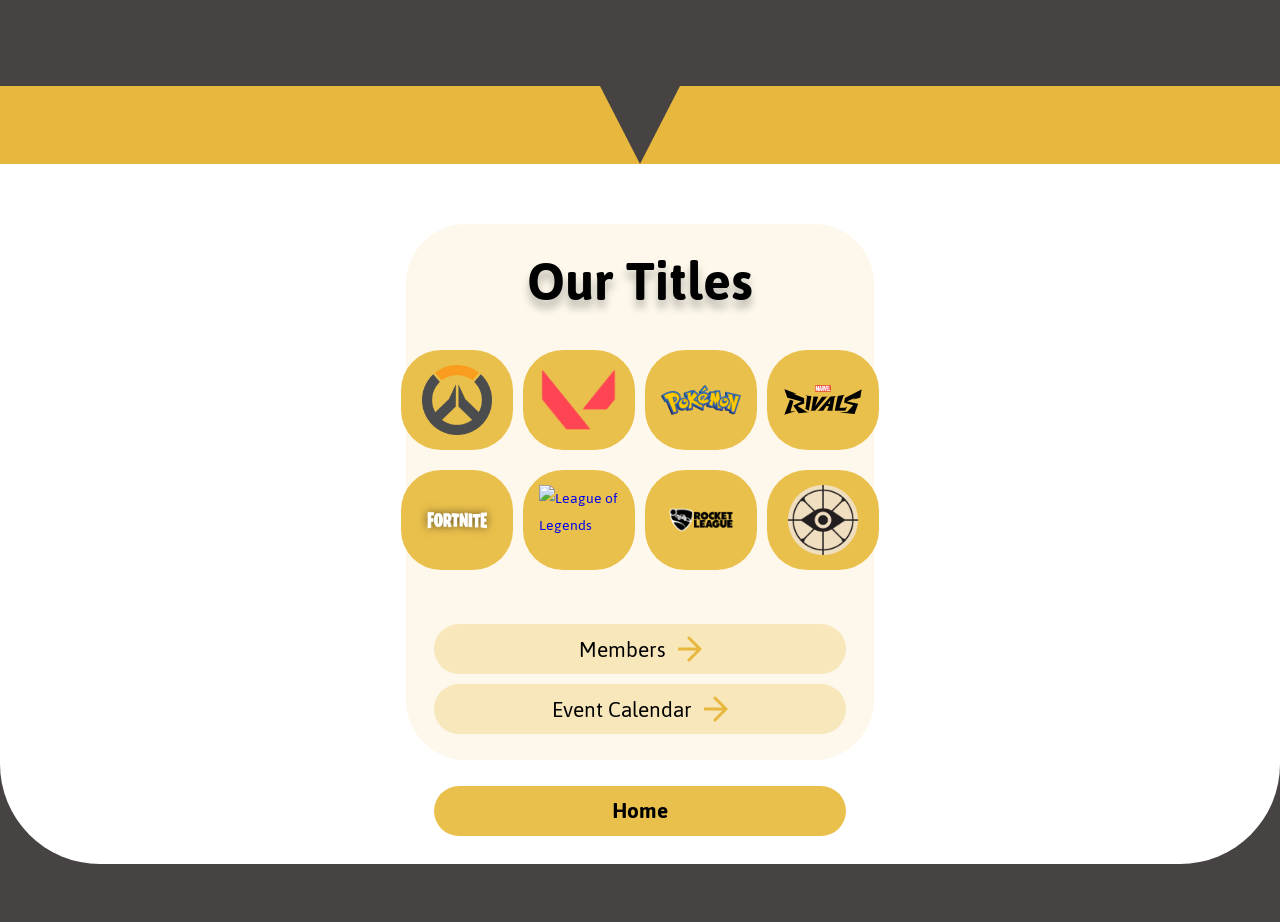
==== commit 2cf01afa: "updates" ====
--- a/games.html
+++ b/games.html
@@ -23,11 +23,11 @@
       <!-- Row 1 and row 2 of game tiles -->
       <ul class="games-grid">
         
-      <li>
-          <button class="game-tile game-button" popovertarget="overwatch-popout">
-            <img class="game-logo" src="images/overwatch.png" alt="Overwatch">
-          </button>
-      </li>
+     <li>
+  <a class="game-tile" href="overwatch.html">
+    <img class="game-logo" src="images/overwatch.png" alt="Overwatch">
+  </a>
+</li>
         <li>
           <a class="game-tile" href="https://playvalorant.com">
             <img class="game-logo" src="images/valorant.png" alt="Valorant">
--- a/styles.css
+++ b/styles.css
@@ -280,290 +280,6 @@
   transform: scale(1.05);
 }
 
-
-
-/* ---------- COLORS (from the Figma file) ---------- */
-:root {
-  --dusty-black: #474343;
-  --gold: #E7B73E;
-  --light-gold: #EAC04C;
-  --white: #FFFFFF;
-  --black: #000000;
-}
-
-/* ---------- PAGE ---------- */
-body {
-  margin: 0;
-  font-family: "Jaldi", sans-serif;
-  background-color: var(--white);
-  color: var(--black);
-}
-
-/* ---------- HEADER ---------- */
-.header {
-  display: flex;
-  flex-direction: column;
-  align-items: center;
-}
-
-/* The wide photo across the top, with a gold line under it */
-.banner-photo {
-  width: 100%;
-  height: 200px;
-  object-fit: cover;
-  border-bottom: 6px solid var(--light-gold);
-}
-
-.site-title {
-  margin: 30px 0 0 0;
-  padding-bottom: 10px;
-  width: 600px;
-  text-align: center;
-  font-size: 72px;
-  font-weight: 700;
-  border-bottom: 6px solid var(--light-gold);
-}
-
-/* ---------- MAIN ---------- */
-.main {
-  display: flex;
-  justify-content: center;
-  padding: 30px 0;
-}
-
-.home {
-  display: flex;
-  flex-direction: column;
-  align-items: center;
-  width: 700px;
-}
-
-/* ---------- WELCOME ---------- */
-.welcome {
-  display: flex;
-  flex-direction: column;
-  align-items: center;
-  margin-bottom: 40px;
-}
-
-/* The photo has a see-through gold tint in Figma.
-   Add it to the image itself when you export it. */
-.players-photo {
-  width: 400px;
-  height: 205px;
-  object-fit: cover;
-  margin-bottom: 20px;
-}
-
-.welcome-text {
-  margin: 0;
-  font-size: 24px;
-  line-height: 30px;
-  text-align: center;
-}
-
-/* ---------- MENU ---------- */
-.menu {
-  width: 100%;
-  padding: 50px 0;
-  background-color: var(--dusty-black);
-  border-radius: 50px;
-}
-
-.menu-list {
-  display: flex;
-  flex-direction: column;
-  align-items: center;
-  gap: 20px;
-  margin: 0;
-  padding: 0;
-  list-style: none;
-}
-
-.menu-button {
-  display: block;
-  width: 400px;
-  padding: 10px 0;
-  background-color: var(--gold);
-  border-radius: 100px;
-  color: var(--white);
-  font-size: 24px;
-  font-weight: 700;
-  text-align: center;
-  text-decoration: none;
-  transition: transform 0.2s, background-color 0.2s;
-}
-
-/* Hover: the button turns white-gold, text turns dark, and it grows a little */
-.menu-button:hover {
-  background-color: var(--white);
-  color: var(--dusty-black);
-  transform: scale(1.05);
-}
-
-/* ---------- FOOTER ---------- */
-.footer {
-  display: flex;
-  justify-content: center;
-  align-items: flex-end;
-  height: 80px;
-  background-color: var(--gold);
-}
-
-/* A triangle made with borders: the two side borders are see-through,
-   and the bottom border is the white triangle itself. */
-.triangle {
-  width: 0;
-  height: 0;
-  border-left: 45px solid transparent;
-  border-right: 45px solid transparent;
-  border-bottom: 70px solid var(--white);
-}
-
-/* ---------- ABOUT PAGE COLORS ---------- */
-:root {
-  --pale-gold: rgba(234, 192, 76, 0.3);
-  --card-gold: rgba(231, 183, 62, 0.6);
-}
-
-/* ---------- ABOUT PAGE: BACKGROUND ---------- */
-/* The About page sits on the dark color instead of white */
-.about-page {
-  background-color: var(--dusty-black);
-}
-
-/* ---------- ABOUT PAGE: GOLD BANDS ---------- */
-/* A gold stripe with a dark triangle pointing down into it */
-.band {
-  display: flex;
-  justify-content: center;
-  align-items: flex-start;
-  height: 78px;
-  background-color: var(--gold);
-}
-
-/* The dark space above each band */
-.band-top {
-  margin-top: 86px;
-}
-
-.band-middle {
-  margin-top: 98px;
-}
-
-/* A triangle made with borders: the two side borders are see-through,
-   and the top border is the dark triangle itself. */
-.band-triangle {
-  width: 0;
-  height: 0;
-  border-left: 40px solid transparent;
-  border-right: 40px solid transparent;
-  border-top: 78px solid var(--dusty-black);
-}
-
-/* ---------- ABOUT PAGE: HEADINGS AND TEXT ---------- */
-.about-heading {
-  margin: 0 0 12px 0;
-  font-size: 72px;
-  font-weight: 700;
-  line-height: 64px;
-  text-align: center;
-  text-shadow: 0 8px 8px rgba(0, 0, 0, 0.25);
-}
-
-.about-text {
-  margin: 0;
-  font-size: 24px;
-  line-height: 24px;
-  text-align: center;
-}
-
-/* ---------- ABOUT PAGE: WHITE MISSION PANEL ---------- */
-.mission-panel {
-  display: flex;
-  flex-direction: column;
-  align-items: center;
-  padding: 24px 0 60px 0;
-  background-color: var(--white);
-  border-radius: 0 0 100px 100px;
-}
-
-.mission-section {
-  width: 450px;
-  margin-bottom: 40px;
-}
-
-/* The gold line runs across the page with the photo sitting on top of it */
-.photo-row {
-  display: flex;
-  align-items: center;
-  width: 494px;
-}
-
-.photo-line {
-  flex: 1;
-  height: 8px;
-  background-color: var(--light-gold);
-}
-
-.photo {
-  width: 208px;
-  height: 138px;
-  object-fit: cover;
-}
-
-/* ---------- ABOUT PAGE: CREAM PANEL WITH CARDS ---------- */
-.about-panel {
-  display: flex;
-  justify-content: center;
-  padding: 32px 0 82px 0;
-  margin-bottom: 80px;
-  background-color: var(--white);
-}
-
-.about-box {
-  display: flex;
-  flex-direction: column;
-  align-items: center;
-  gap: 20px;
-  width: 492px;
-  padding: 14px 0 82px 0;
-  background-color: var(--pale-gold);
-  border-radius: 40px;
-}
-
-.about-card {
-  width: 468px;
-  padding: 8px 18px 30px 18px;
-  box-sizing: border-box;
-  background-color: var(--card-gold);
-  border-radius: 60px;
-}
-
-/* ---------- ABOUT PAGE: HOME BUTTON ---------- */
-.home-button {
-  display: block;
-  width: 412px;
-  margin-top: 26px;
-  padding: 8px 0;
-  background-color: var(--light-gold);
-  border-radius: 100px;
-  color: var(--black);
-  font-size: 24px;
-  font-weight: 700;
-  line-height: 34px;
-  text-align: center;
-  text-decoration: none;
-  transition: transform 0.2s, background-color 0.2s;
-}
-
-/* Same hover as the Home menu buttons */
-.home-button:hover {
-  background-color: var(--white);
-  color: var(--dusty-black);
-  transform: scale(1.05);
-}
-
 /* ============================================================
    GAMES PAGE (Figma frame "Games we Offer")
    The Figma frame was drawn at half size, so every number from
@@ -627,6 +343,7 @@
   list-style: none;
 }
 
+/* Each tile is a button, so the border and padding are turned off */
 .game-tile {
   display: flex;
   justify-content: center;
@@ -635,6 +352,7 @@
   height: 100px;
   background-color: var(--light-gold);
   border-radius: 40px;
+  text-decoration: none;
   transition: transform 0.2s, background-color 0.2s;
 }
 
@@ -685,6 +403,45 @@
 .games-arrow {
   width: 24px;
   height: 30px;
+}
+
+/* ---------- GAMES PAGE: GAME POPUP ---------- */
+/* Placeholder styles. Update these to match the Figma popout. */
+/* The browser centers a popover on the screen for us */
+.game-popup {
+  box-sizing: border-box;
+  width: 492px;
+  padding: 24px;
+  border: none;
+  background-color: var(--white);
+  border-radius: 50px;
+  color: var(--black);
+  font-family: "Jaldi", sans-serif;
+}
+
+.popup-game-title {
+  margin: 0 0 12px 0;
+  font-size: 48px;
+  font-weight: 700;
+  text-align: center;
+}
+
+.popup-game-text {
+  margin: 0 0 20px 0;
+  font-size: 20px;
+  line-height: 24px;
+}
+
+.popup-game-link {
+  display: block;
+  padding: 8px 0;
+  background-color: var(--light-gold);
+  border-radius: 100px;
+  color: var(--black);
+  font-size: 24px;
+  font-weight: 700;
+  text-align: center;
+  text-decoration: none;
 }
 
 /* ============================================================
@@ -893,695 +650,6 @@
 /* ---------- CONTACT PAGE: BOTTOM BAND ---------- */
 .band-bottom {
   margin-bottom: 40px;
-}
-
-/* ---------- COLORS (from the Figma file) ---------- */
-:root {
-  --dusty-black: #474343;
-  --gold: #E7B73E;
-  --light-gold: #EAC04C;
-  --white: #FFFFFF;
-  --black: #000000;
-}
-
-/* ---------- PAGE ---------- */
-body {
-  margin: 0;
-  font-family: "Jaldi", sans-serif;
-  background-color: var(--white);
-  color: var(--black);
-}
-
-/* ---------- HEADER ---------- */
-.header {
-  display: flex;
-  flex-direction: column;
-  align-items: center;
-}
-
-/* The wide photo across the top, with a gold line under it */
-.banner-photo {
-  width: 100%;
-  height: 200px;
-  object-fit: cover;
-  border-bottom: 6px solid var(--light-gold);
-}
-
-.site-title {
-  margin: 30px 0 0 0;
-  padding-bottom: 10px;
-  width: 600px;
-  text-align: center;
-  font-size: 72px;
-  font-weight: 700;
-  border-bottom: 6px solid var(--light-gold);
-}
-
-/* ---------- MAIN ---------- */
-.main {
-  display: flex;
-  justify-content: center;
-  padding: 30px 0;
-}
-
-.home {
-  display: flex;
-  flex-direction: column;
-  align-items: center;
-  width: 700px;
-}
-
-/* ---------- WELCOME ---------- */
-.welcome {
-  display: flex;
-  flex-direction: column;
-  align-items: center;
-  margin-bottom: 40px;
-}
-
-/* The photo has a see-through gold tint in Figma.
-   Add it to the image itself when you export it. */
-.players-photo {
-  width: 400px;
-  height: 205px;
-  object-fit: cover;
-  margin-bottom: 20px;
-}
-
-.welcome-text {
-  margin: 0;
-  font-size: 24px;
-  line-height: 30px;
-  text-align: center;
-}
-
-/* ---------- MENU ---------- */
-.menu {
-  width: 100%;
-  padding: 50px 0;
-  background-color: var(--dusty-black);
-  border-radius: 50px;
-}
-
-.menu-list {
-  display: flex;
-  flex-direction: column;
-  align-items: center;
-  gap: 20px;
-  margin: 0;
-  padding: 0;
-  list-style: none;
-}
-
-.menu-button {
-  display: block;
-  width: 400px;
-  padding: 10px 0;
-  background-color: var(--gold);
-  border-radius: 100px;
-  color: var(--white);
-  font-size: 24px;
-  font-weight: 700;
-  text-align: center;
-  text-decoration: none;
-  transition: transform 0.2s, background-color 0.2s;
-}
-
-/* Hover: the button turns white-gold, text turns dark, and it grows a little */
-.menu-button:hover {
-  background-color: var(--white);
-  color: var(--dusty-black);
-  transform: scale(1.05);
-}
-
-/* ---------- FOOTER ---------- */
-.footer {
-  display: flex;
-  justify-content: center;
-  align-items: flex-end;
-  height: 80px;
-  background-color: var(--gold);
-}
-
-/* A triangle made with borders: the two side borders are see-through,
-   and the bottom border is the white triangle itself. */
-.triangle {
-  width: 0;
-  height: 0;
-  border-left: 45px solid transparent;
-  border-right: 45px solid transparent;
-  border-bottom: 70px solid var(--white);
-}
-
-/* ---------- ABOUT PAGE COLORS ---------- */
-:root {
-  --pale-gold: rgba(234, 192, 76, 0.3);
-  --card-gold: rgba(231, 183, 62, 0.6);
-}
-
-/* ---------- ABOUT PAGE: BACKGROUND ---------- */
-/* The About page sits on the dark color instead of white */
-.about-page {
-  background-color: var(--dusty-black);
-}
-
-/* ---------- ABOUT PAGE: GOLD BANDS ---------- */
-/* A gold stripe with a dark triangle pointing down into it */
-.band {
-  display: flex;
-  justify-content: center;
-  align-items: flex-start;
-  height: 78px;
-  background-color: var(--gold);
-}
-
-/* The dark space above each band */
-.band-top {
-  margin-top: 86px;
-}
-
-.band-middle {
-  margin-top: 98px;
-}
-
-/* A triangle made with borders: the two side borders are see-through,
-   and the top border is the dark triangle itself. */
-.band-triangle {
-  width: 0;
-  height: 0;
-  border-left: 40px solid transparent;
-  border-right: 40px solid transparent;
-  border-top: 78px solid var(--dusty-black);
-}
-
-/* ---------- ABOUT PAGE: HEADINGS AND TEXT ---------- */
-.about-heading {
-  margin: 0 0 12px 0;
-  font-size: 72px;
-  font-weight: 700;
-  line-height: 64px;
-  text-align: center;
-  text-shadow: 0 8px 8px rgba(0, 0, 0, 0.25);
-}
-
-.about-text {
-  margin: 0;
-  font-size: 24px;
-  line-height: 24px;
-  text-align: center;
-}
-
-/* ---------- ABOUT PAGE: WHITE MISSION PANEL ---------- */
-.mission-panel {
-  display: flex;
-  flex-direction: column;
-  align-items: center;
-  padding: 24px 0 60px 0;
-  background-color: var(--white);
-  border-radius: 0 0 100px 100px;
-}
-
-.mission-section {
-  width: 450px;
-  margin-bottom: 40px;
-}
-
-/* The gold line runs across the page with the photo sitting on top of it */
-.photo-row {
-  display: flex;
-  align-items: center;
-  width: 494px;
-}
-
-.photo-line {
-  flex: 1;
-  height: 8px;
-  background-color: var(--light-gold);
-}
-
-.photo {
-  width: 208px;
-  height: 138px;
-  object-fit: cover;
-}
-
-/* ---------- ABOUT PAGE: CREAM PANEL WITH CARDS ---------- */
-.about-panel {
-  display: flex;
-  justify-content: center;
-  padding: 32px 0 82px 0;
-  margin-bottom: 80px;
-  background-color: var(--white);
-}
-
-.about-box {
-  display: flex;
-  flex-direction: column;
-  align-items: center;
-  gap: 20px;
-  width: 492px;
-  padding: 14px 0 82px 0;
-  background-color: var(--pale-gold);
-  border-radius: 40px;
-}
-
-.about-card {
-  width: 468px;
-  padding: 8px 18px 30px 18px;
-  box-sizing: border-box;
-  background-color: var(--card-gold);
-  border-radius: 60px;
-}
-
-/* ---------- ABOUT PAGE: HOME BUTTON ---------- */
-.home-button {
-  display: block;
-  width: 412px;
-  margin-top: 26px;
-  padding: 8px 0;
-  background-color: var(--light-gold);
-  border-radius: 100px;
-  color: var(--black);
-  font-size: 24px;
-  font-weight: 700;
-  line-height: 34px;
-  text-align: center;
-  text-decoration: none;
-  transition: transform 0.2s, background-color 0.2s;
-}
-
-/* Same hover as the Home menu buttons */
-.home-button:hover {
-  background-color: var(--white);
-  color: var(--dusty-black);
-  transform: scale(1.05);
-}
-
-
-
-/* ---------- COLORS (from the Figma file) ---------- */
-:root {
-  --dusty-black: #474343;
-  --gold: #E7B73E;
-  --light-gold: #EAC04C;
-  --white: #FFFFFF;
-  --black: #000000;
-}
-
-/* ---------- PAGE ---------- */
-body {
-  margin: 0;
-  font-family: "Jaldi", sans-serif;
-  background-color: var(--white);
-  color: var(--black);
-}
-
-/* ---------- HEADER ---------- */
-.header {
-  display: flex;
-  flex-direction: column;
-  align-items: center;
-}
-
-/* The wide photo across the top, with a gold line under it */
-.banner-photo {
-  width: 100%;
-  height: 200px;
-  object-fit: cover;
-  border-bottom: 6px solid var(--light-gold);
-}
-
-.site-title {
-  margin: 30px 0 0 0;
-  padding-bottom: 10px;
-  width: 600px;
-  text-align: center;
-  font-size: 72px;
-  font-weight: 700;
-  border-bottom: 6px solid var(--light-gold);
-}
-
-/* ---------- MAIN ---------- */
-.main {
-  display: flex;
-  justify-content: center;
-  padding: 30px 0;
-}
-
-.home {
-  display: flex;
-  flex-direction: column;
-  align-items: center;
-  width: 700px;
-}
-
-/* ---------- WELCOME ---------- */
-.welcome {
-  display: flex;
-  flex-direction: column;
-  align-items: center;
-  margin-bottom: 40px;
-}
-
-/* The photo has a see-through gold tint in Figma.
-   Add it to the image itself when you export it. */
-.players-photo {
-  width: 400px;
-  height: 205px;
-  object-fit: cover;
-  margin-bottom: 20px;
-}
-
-.welcome-text {
-  margin: 0;
-  font-size: 24px;
-  line-height: 30px;
-  text-align: center;
-}
-
-/* ---------- MENU ---------- */
-.menu {
-  width: 100%;
-  padding: 50px 0;
-  background-color: var(--dusty-black);
-  border-radius: 50px;
-}
-
-.menu-list {
-  display: flex;
-  flex-direction: column;
-  align-items: center;
-  gap: 20px;
-  margin: 0;
-  padding: 0;
-  list-style: none;
-}
-
-.menu-button {
-  display: block;
-  width: 400px;
-  padding: 10px 0;
-  background-color: var(--gold);
-  border-radius: 100px;
-  color: var(--white);
-  font-size: 24px;
-  font-weight: 700;
-  text-align: center;
-  text-decoration: none;
-  transition: transform 0.2s, background-color 0.2s;
-}
-
-/* Hover: the button turns white-gold, text turns dark, and it grows a little */
-.menu-button:hover {
-  background-color: var(--white);
-  color: var(--dusty-black);
-  transform: scale(1.05);
-}
-
-/* ---------- FOOTER ---------- */
-.footer {
-  display: flex;
-  justify-content: center;
-  align-items: flex-end;
-  height: 80px;
-  background-color: var(--gold);
-}
-
-/* A triangle made with borders: the two side borders are see-through,
-   and the bottom border is the white triangle itself. */
-.triangle {
-  width: 0;
-  height: 0;
-  border-left: 45px solid transparent;
-  border-right: 45px solid transparent;
-  border-bottom: 70px solid var(--white);
-}
-
-/* ---------- ABOUT PAGE COLORS ---------- */
-:root {
-  --pale-gold: rgba(234, 192, 76, 0.3);
-  --card-gold: rgba(231, 183, 62, 0.6);
-}
-
-/* ---------- ABOUT PAGE: BACKGROUND ---------- */
-/* The About page sits on the dark color instead of white */
-.about-page {
-  background-color: var(--dusty-black);
-}
-
-/* ---------- ABOUT PAGE: GOLD BANDS ---------- */
-/* A gold stripe with a dark triangle pointing down into it */
-.band {
-  display: flex;
-  justify-content: center;
-  align-items: flex-start;
-  height: 78px;
-  background-color: var(--gold);
-}
-
-/* The dark space above each band */
-.band-top {
-  margin-top: 86px;
-}
-
-.band-middle {
-  margin-top: 98px;
-}
-
-/* A triangle made with borders: the two side borders are see-through,
-   and the top border is the dark triangle itself. */
-.band-triangle {
-  width: 0;
-  height: 0;
-  border-left: 40px solid transparent;
-  border-right: 40px solid transparent;
-  border-top: 78px solid var(--dusty-black);
-}
-
-/* ---------- ABOUT PAGE: HEADINGS AND TEXT ---------- */
-.about-heading {
-  margin: 0 0 12px 0;
-  font-size: 72px;
-  font-weight: 700;
-  line-height: 64px;
-  text-align: center;
-  text-shadow: 0 8px 8px rgba(0, 0, 0, 0.25);
-}
-
-.about-text {
-  margin: 0;
-  font-size: 24px;
-  line-height: 24px;
-  text-align: center;
-}
-
-/* ---------- ABOUT PAGE: WHITE MISSION PANEL ---------- */
-.mission-panel {
-  display: flex;
-  flex-direction: column;
-  align-items: center;
-  padding: 24px 0 60px 0;
-  background-color: var(--white);
-  border-radius: 0 0 100px 100px;
-}
-
-.mission-section {
-  width: 450px;
-  margin-bottom: 40px;
-}
-
-/* The gold line runs across the page with the photo sitting on top of it */
-.photo-row {
-  display: flex;
-  align-items: center;
-  width: 494px;
-}
-
-.photo-line {
-  flex: 1;
-  height: 8px;
-  background-color: var(--light-gold);
-}
-
-.photo {
-  width: 208px;
-  height: 138px;
-  object-fit: cover;
-}
-
-/* ---------- ABOUT PAGE: CREAM PANEL WITH CARDS ---------- */
-.about-panel {
-  display: flex;
-  justify-content: center;
-  padding: 32px 0 82px 0;
-  margin-bottom: 80px;
-  background-color: var(--white);
-}
-
-.about-box {
-  display: flex;
-  flex-direction: column;
-  align-items: center;
-  gap: 20px;
-  width: 492px;
-  padding: 14px 0 82px 0;
-  background-color: var(--pale-gold);
-  border-radius: 40px;
-}
-
-.about-card {
-  width: 468px;
-  padding: 8px 18px 30px 18px;
-  box-sizing: border-box;
-  background-color: var(--card-gold);
-  border-radius: 60px;
-}
-
-/* ---------- ABOUT PAGE: HOME BUTTON ---------- */
-.home-button {
-  display: block;
-  width: 412px;
-  margin-top: 26px;
-  padding: 8px 0;
-  background-color: var(--light-gold);
-  border-radius: 100px;
-  color: var(--black);
-  font-size: 24px;
-  font-weight: 700;
-  line-height: 34px;
-  text-align: center;
-  text-decoration: none;
-  transition: transform 0.2s, background-color 0.2s;
-}
-
-/* Same hover as the Home menu buttons */
-.home-button:hover {
-  background-color: var(--white);
-  color: var(--dusty-black);
-  transform: scale(1.05);
-}
-
-/* ============================================================
-   GAMES PAGE (Figma frame "Games we Offer")
-   The Figma frame was drawn at half size, so every number from
-   Figma was doubled to match the Home and About pages.
-   The gold band at the top reuses .band, .band-top and
-   .band-triangle from the About page section above.
-   ============================================================ */
-
-/* ---------- GAMES PAGE: COLORS ---------- */
-:root {
-  --bright-gold: #FFBE0A;
-  --cream-gold: rgba(231, 183, 62, 0.1);
-}
-
-/* ---------- GAMES PAGE: BACKGROUND ---------- */
-.games-page {
-  background-color: var(--dusty-black);
-}
-
-/* ---------- GAMES PAGE: WHITE PANEL ---------- */
-/* Sits right under the gold band, with rounded bottom corners */
-.games-panel {
-  display: flex;
-  flex-direction: column;
-  align-items: center;
-  padding: 60px 0 28px 0;
-  margin-bottom: 58px;
-  background-color: var(--white);
-  border-radius: 0 0 100px 100px;
-}
-
-/* ---------- GAMES PAGE: CREAM BOX ---------- */
-.games-box {
-  display: flex;
-  flex-direction: column;
-  align-items: center;
-  width: 468px;
-  padding: 18px 0 26px 0;
-  background-color: var(--cream-gold);
-  border-radius: 60px;
-}
-
-.games-heading {
-  margin: 0 0 28px 0;
-  font-size: 60px;
-  font-weight: 700;
-  line-height: 80px;
-  text-align: center;
-  text-shadow: 0 8px 8px rgba(0, 0, 0, 0.25);
-}
-
-/* ---------- GAMES PAGE: GAME TILES ---------- */
-/* Two rows of four. The row is a little wider than the box, like in Figma. */
-.games-grid {
-  display: flex;
-  flex-wrap: wrap;
-  gap: 20px 10px;
-  width: 478px;
-  margin: 0 0 54px 0;
-  padding: 0;
-  list-style: none;
-}
-
-.game-tile {
-  display: flex;
-  justify-content: center;
-  align-items: center;
-  width: 112px;
-  height: 100px;
-  background-color: var(--light-gold);
-  border-radius: 40px;
-  transition: transform 0.2s, background-color 0.2s;
-}
-
-/* Hover: the tile turns bright gold and grows a little */
-.game-tile:hover {
-  background-color: var(--bright-gold);
-  transform: scale(1.05);
-}
-
-/* "contain" keeps each logo from being stretched */
-.game-logo {
-  width: 80px;
-  height: 70px;
-  object-fit: contain;
-}
-
-/* ---------- GAMES PAGE: MEMBERS / EVENT CALENDAR LINKS ---------- */
-.games-links {
-  display: flex;
-  flex-direction: column;
-  gap: 10px;
-  margin: 0;
-  padding: 0;
-  list-style: none;
-}
-
-.games-link {
-  display: flex;
-  justify-content: center;
-  align-items: center;
-  gap: 12px;
-  width: 412px;
-  height: 50px;
-  background-color: var(--pale-gold);
-  border-radius: 100px;
-  color: var(--black);
-  font-size: 24px;
-  text-decoration: none;
-  transition: transform 0.2s, background-color 0.2s;
-}
-
-/* Same hover as the Home menu buttons */
-.games-link:hover {
-  background-color: var(--white);
-  transform: scale(1.05);
-}
-
-.games-arrow {
-  width: 24px;
-  height: 30px;
 }
 
 /* ============================================================
@@ -1775,393 +843,114 @@
   line-height: 24px;
 }
 
-/* ---------- COLORS (from the Figma file) ---------- */
-:root {
-  --dusty-black: #474343;
-  --gold: #E7B73E;
-  --light-gold: #EAC04C;
-  --white: #FFFFFF;
-  --black: #000000;
-}
-
-/* ---------- PAGE ---------- */
-body {
-  margin: 0;
-  font-family: "Jaldi", sans-serif;
-  background-color: var(--white);
-  color: var(--black);
-}
-
-/* ---------- HEADER ---------- */
-.header {
-  display: flex;
-  flex-direction: column;
-  align-items: center;
-}
-
-/* The wide photo across the top, with a gold line under it */
-.banner-photo {
-  width: 100%;
-  height: 200px;
-  object-fit: cover;
-  border-bottom: 6px solid var(--light-gold);
-}
-
-.site-title {
-  margin: 30px 0 0 0;
-  padding-bottom: 10px;
-  width: 600px;
-  text-align: center;
-  font-size: 72px;
-  font-weight: 700;
-  border-bottom: 6px solid var(--light-gold);
-}
-
-/* ---------- MAIN ---------- */
-.main {
-  display: flex;
-  justify-content: center;
-  padding: 30px 0;
-}
-
-.home {
-  display: flex;
-  flex-direction: column;
-  align-items: center;
-  width: 700px;
-}
-
-/* ---------- WELCOME ---------- */
-.welcome {
-  display: flex;
-  flex-direction: column;
-  align-items: center;
-  margin-bottom: 40px;
+/* ============================================================
+   OVERWATCH PAGE (Figma frame "OurTitlesPopout")
+   The Figma frame was drawn at half size, so every number from
+   Figma was doubled. It reuses the gold band, .card-line, the
+   stars, and the arrow link list from other pages.
+   ============================================================ */
+
+.overwatch-page {
+  background-color: var(--dusty-black);
+}
+
+/* ---------- OVERWATCH PAGE: WHITE PANEL ---------- */
+/* image-22.png is the blurry Overwatch picture behind everything */
+.overwatch-panel {
+  display: flex;
+  flex-direction: column;
+  align-items: center;
+  padding: 66px 0 104px 0;
+  margin-bottom: 76px;
+  background-color: var(--white);
+  background-image: url("images/image-22.png");
+  background-size: cover;
+  background-position: center;
+  border-radius: 0 0 100px 100px;
+}
+
+/* ---------- OVERWATCH PAGE: TITLE ---------- */
+.overwatch-title-bar {
+  box-sizing: border-box;
+  width: 492px;
+  height: 100px;
+  margin-bottom: 38px;
+  padding-left: 26px;
+  background-color: var(--white);
+}
+
+.overwatch-title {
+  margin: 4px 0 0 0;
+  font-size: 48px;
+  font-weight: 700;
+  line-height: 60px;
+}
+
+.overwatch-title-line {
+  width: 364px;
+  height: 6px;
+  margin-top: 8px;
+  background-color: var(--light-gold);
+}
+
+/* ---------- OVERWATCH PAGE: PHOTO AND STARS ---------- */
+.overwatch-photo-row {
+  display: flex;
+  align-items: flex-end;
+  width: 492px;
+  margin-bottom: 38px;
 }
 
 /* The photo has a see-through gold tint in Figma.
    Add it to the image itself when you export it. */
-.players-photo {
-  width: 400px;
-  height: 205px;
+.overwatch-photo {
+  flex: none;
+  width: 446px;
+  height: 252px;
+  border-radius: 80px;
   object-fit: cover;
-  margin-bottom: 20px;
-}
-
-.welcome-text {
-  margin: 0;
-  font-size: 24px;
-  line-height: 30px;
-  text-align: center;
-}
-
-/* ---------- MENU ---------- */
-.menu {
-  width: 100%;
-  padding: 50px 0;
-  background-color: var(--dusty-black);
-  border-radius: 50px;
-}
-
-.menu-list {
-  display: flex;
-  flex-direction: column;
-  align-items: center;
-  gap: 20px;
-  margin: 0;
-  padding: 0;
-  list-style: none;
-}
-
-.menu-button {
-  display: block;
-  width: 400px;
-  padding: 10px 0;
-  background-color: var(--gold);
-  border-radius: 100px;
-  color: var(--white);
-  font-size: 24px;
-  font-weight: 700;
-  text-align: center;
-  text-decoration: none;
-  transition: transform 0.2s, background-color 0.2s;
-}
-
-/* Hover: the button turns white-gold, text turns dark, and it grows a little */
-.menu-button:hover {
-  background-color: var(--white);
-  color: var(--dusty-black);
-  transform: scale(1.05);
-}
-
-/* ---------- FOOTER ---------- */
-.footer {
-  display: flex;
-  justify-content: center;
+}
+
+/* The stars overlap the photo's right edge and hang below it */
+.overwatch-stars {
+  display: flex;
+  flex-direction: column;
   align-items: flex-end;
-  height: 80px;
-  background-color: var(--gold);
-}
-
-/* A triangle made with borders: the two side borders are see-through,
-   and the bottom border is the white triangle itself. */
-.triangle {
-  width: 0;
-  height: 0;
-  border-left: 45px solid transparent;
-  border-right: 45px solid transparent;
-  border-bottom: 70px solid var(--white);
-}
-
-/* ---------- ABOUT PAGE COLORS ---------- */
-:root {
-  --pale-gold: rgba(234, 192, 76, 0.3);
-  --card-gold: rgba(231, 183, 62, 0.6);
-}
-
-/* ---------- ABOUT PAGE: BACKGROUND ---------- */
-/* The About page sits on the dark color instead of white */
-.about-page {
-  background-color: var(--dusty-black);
-}
-
-/* ---------- ABOUT PAGE: GOLD BANDS ---------- */
-/* A gold stripe with a dark triangle pointing down into it */
-.band {
-  display: flex;
-  justify-content: center;
-  align-items: flex-start;
-  height: 78px;
-  background-color: var(--gold);
-}
-
-/* The dark space above each band */
-.band-top {
-  margin-top: 86px;
-}
-
-.band-middle {
-  margin-top: 98px;
-}
-
-/* A triangle made with borders: the two side borders are see-through,
-   and the top border is the dark triangle itself. */
-.band-triangle {
-  width: 0;
-  height: 0;
-  border-left: 40px solid transparent;
-  border-right: 40px solid transparent;
-  border-top: 78px solid var(--dusty-black);
-}
-
-/* ---------- ABOUT PAGE: HEADINGS AND TEXT ---------- */
-.about-heading {
-  margin: 0 0 12px 0;
-  font-size: 72px;
-  font-weight: 700;
-  line-height: 64px;
-  text-align: center;
-  text-shadow: 0 8px 8px rgba(0, 0, 0, 0.25);
-}
-
-.about-text {
-  margin: 0;
-  font-size: 24px;
-  line-height: 24px;
-  text-align: center;
-}
-
-/* ---------- ABOUT PAGE: WHITE MISSION PANEL ---------- */
-.mission-panel {
-  display: flex;
-  flex-direction: column;
-  align-items: center;
-  padding: 24px 0 60px 0;
-  background-color: var(--white);
-  border-radius: 0 0 100px 100px;
-}
-
-.mission-section {
-  width: 450px;
-  margin-bottom: 40px;
-}
-
-/* The gold line runs across the page with the photo sitting on top of it */
-.photo-row {
-  display: flex;
-  align-items: center;
-  width: 494px;
-}
-
-.photo-line {
-  flex: 1;
-  height: 8px;
-  background-color: var(--light-gold);
-}
-
-.photo {
-  width: 208px;
-  height: 138px;
-  object-fit: cover;
-}
-
-/* ---------- ABOUT PAGE: CREAM PANEL WITH CARDS ---------- */
-.about-panel {
-  display: flex;
-  justify-content: center;
-  padding: 32px 0 82px 0;
-  margin-bottom: 80px;
-  background-color: var(--white);
-}
-
-.about-box {
-  display: flex;
-  flex-direction: column;
-  align-items: center;
-  gap: 20px;
+  margin: 0 0 -38px -64px;
+}
+
+/* ---------- OVERWATCH PAGE: TEXT CARD ---------- */
+.overwatch-card {
+  display: flex;
+  flex-direction: column;
+  align-items: center;
+  box-sizing: border-box;
   width: 492px;
-  padding: 14px 0 82px 0;
-  background-color: var(--pale-gold);
-  border-radius: 40px;
-}
-
-.about-card {
-  width: 468px;
-  padding: 8px 18px 30px 18px;
-  box-sizing: border-box;
-  background-color: var(--card-gold);
-  border-radius: 60px;
-}
-
-/* ---------- ABOUT PAGE: HOME BUTTON ---------- */
-.home-button {
-  display: block;
-  width: 412px;
-  margin-top: 26px;
-  padding: 8px 0;
-  background-color: var(--light-gold);
-  border-radius: 100px;
-  color: var(--black);
-  font-size: 24px;
-  font-weight: 700;
-  line-height: 34px;
-  text-align: center;
-  text-decoration: none;
-  transition: transform 0.2s, background-color 0.2s;
-}
-
-/* Same hover as the Home menu buttons */
-.home-button:hover {
-  background-color: var(--white);
-  color: var(--dusty-black);
-  transform: scale(1.05);
-}
-
-/* ============================================================
-   GAMES PAGE (Figma frame "Games we Offer")
-   The Figma frame was drawn at half size, so every number from
-   Figma was doubled to match the Home and About pages.
-   The gold band at the top reuses .band, .band-top and
-   .band-triangle from the About page section above.
-   ============================================================ */
-
-/* ---------- GAMES PAGE: COLORS ---------- */
-:root {
-  --bright-gold: #FFBE0A;
-  --cream-gold: rgba(231, 183, 62, 0.1);
-}
-
-/* ---------- GAMES PAGE: BACKGROUND ---------- */
-.games-page {
-  background-color: var(--dusty-black);
-}
-
-/* ---------- GAMES PAGE: WHITE PANEL ---------- */
-/* Sits right under the gold band, with rounded bottom corners */
-.games-panel {
-  display: flex;
-  flex-direction: column;
-  align-items: center;
-  padding: 60px 0 28px 0;
-  margin-bottom: 58px;
-  background-color: var(--white);
-  border-radius: 0 0 100px 100px;
-}
-
-/* ---------- GAMES PAGE: CREAM BOX ---------- */
-.games-box {
-  display: flex;
-  flex-direction: column;
-  align-items: center;
-  width: 468px;
-  padding: 18px 0 26px 0;
-  background-color: var(--cream-gold);
-  border-radius: 60px;
-}
-
-.games-heading {
-  margin: 0 0 28px 0;
-  font-size: 60px;
-  font-weight: 700;
-  line-height: 80px;
-  text-align: center;
-  text-shadow: 0 8px 8px rgba(0, 0, 0, 0.25);
-}
-
-/* ---------- GAMES PAGE: GAME TILES ---------- */
-/* Two rows of four. The row is a little wider than the box, like in Figma. */
-.games-grid {
-  display: flex;
-  flex-wrap: wrap;
-  gap: 20px 10px;
-  width: 478px;
-  margin: 0 0 54px 0;
-  padding: 0;
-  list-style: none;
-}
-
-.game-tile {
-  display: flex;
-  justify-content: center;
-  align-items: center;
-  width: 112px;
-  height: 100px;
+  padding: 28px 0 40px 0;
+  margin-bottom: 72px;
   background-color: var(--light-gold);
   border-radius: 40px;
-  transition: transform 0.2s, background-color 0.2s;
-}
-
-/* Hover: the tile turns bright gold and grows a little */
-.game-tile:hover {
-  background-color: var(--bright-gold);
-  transform: scale(1.05);
-}
-
-/* "contain" keeps each logo from being stretched */
-.game-logo {
-  width: 80px;
-  height: 70px;
-  object-fit: contain;
-}
-
-/* ---------- GAMES PAGE: MEMBERS / EVENT CALENDAR LINKS ---------- */
-.games-links {
-  display: flex;
-  flex-direction: column;
-  gap: 10px;
-  margin: 0;
-  padding: 0;
-  list-style: none;
-}
-x
-.games-link {
+}
+
+.overwatch-text {
+  width: 410px;
+  margin: 0 0 12px 0;
+  color: var(--white);
+  font-size: 20px;
+  font-weight: 700;
+  line-height: 24px;
+  text-align: center;
+}
+
+/* ---------- OVERWATCH PAGE: LINKS ---------- */
+.overwatch-link {
   display: flex;
   justify-content: center;
   align-items: center;
   gap: 12px;
   width: 412px;
   height: 50px;
-  background-color: var(--pale-gold);
+  background-color: var(--white);
   border-radius: 100px;
   color: var(--black);
   font-size: 24px;
@@ -2169,92 +958,7 @@
   transition: transform 0.2s, background-color 0.2s;
 }
 
-/* Same hover as the Home menu buttons */
-.games-link:hover {
-  background-color: var(--white);
+.overwatch-link:hover {
+  background-color: var(--pale-gold);
   transform: scale(1.05);
-}
-
-.games-arrow {
-  width: 24px;
-  height: 30px;
-}
-
-/* ============================================================
-   MEMBERS PAGE (Figma frame "EventCalendarPopout" - Overwatch)
-   The Figma frame was drawn at half size, so every number from
-   Figma was doubled. The popout itself reuses .event-popup,
-   .popup-date, .popup-box and .popup-event from the Event
-   Calendar section. The Home button reuses .home-button.
-   ============================================================ */
-
-/* ---------- MEMBERS PAGE: BACKGROUND ---------- */
-.members-page {
-  background-color: var(--dusty-black);
-}
-
-/* ---------- MEMBERS PAGE: WHITE PANEL ---------- */
-.members-panel {
-  display: flex;
-  flex-direction: column;
-  align-items: center;
-  padding: 60px 0 82px 0;
-  margin-bottom: 58px;
-  background-color: var(--white);
-  border-radius: 0 0 100px 100px;
-}
-
-.members-heading {
-  margin: 0 0 28px 0;
-  font-size: 60px;
-  font-weight: 700;
-  line-height: 80px;
-  text-align: center;
-  text-shadow: 0 8px 8px rgba(0, 0, 0, 0.25);
-}
-
-/* The button that opens the popout */
-.members-button {
-  width: 412px;
-  height: 50px;
-  border: none;
-  background-color: var(--light-gold);
-  border-radius: 100px;
-  color: var(--black);
-  font-family: "Jaldi", sans-serif;
-  font-size: 24px;
-  font-weight: 700;
-  cursor: pointer;
-  transition: transform 0.2s, background-color 0.2s;
-}
-
-.members-button:hover {
-  background-color: var(--bright-gold);
-  transform: scale(1.05);
-}
-
-/* ---------- MEMBERS PAGE: POPOUT TEXT ---------- */
-.member-label {
-  margin: 0 0 24px 0;
-  font-size: 16px;
-  font-weight: 700;
-  line-height: 24px;
-}
-
-.member-team {
-  margin: 0;
-  font-size: 16px;
-  font-weight: 700;
-  line-height: 24px;
-}
-
-.member-list {
-  margin: 0 0 24px 0;
-  padding: 0;
-  list-style: none;
-}
-
-.member-item {
-  font-size: 16px;
-  line-height: 24px;
-} +}
